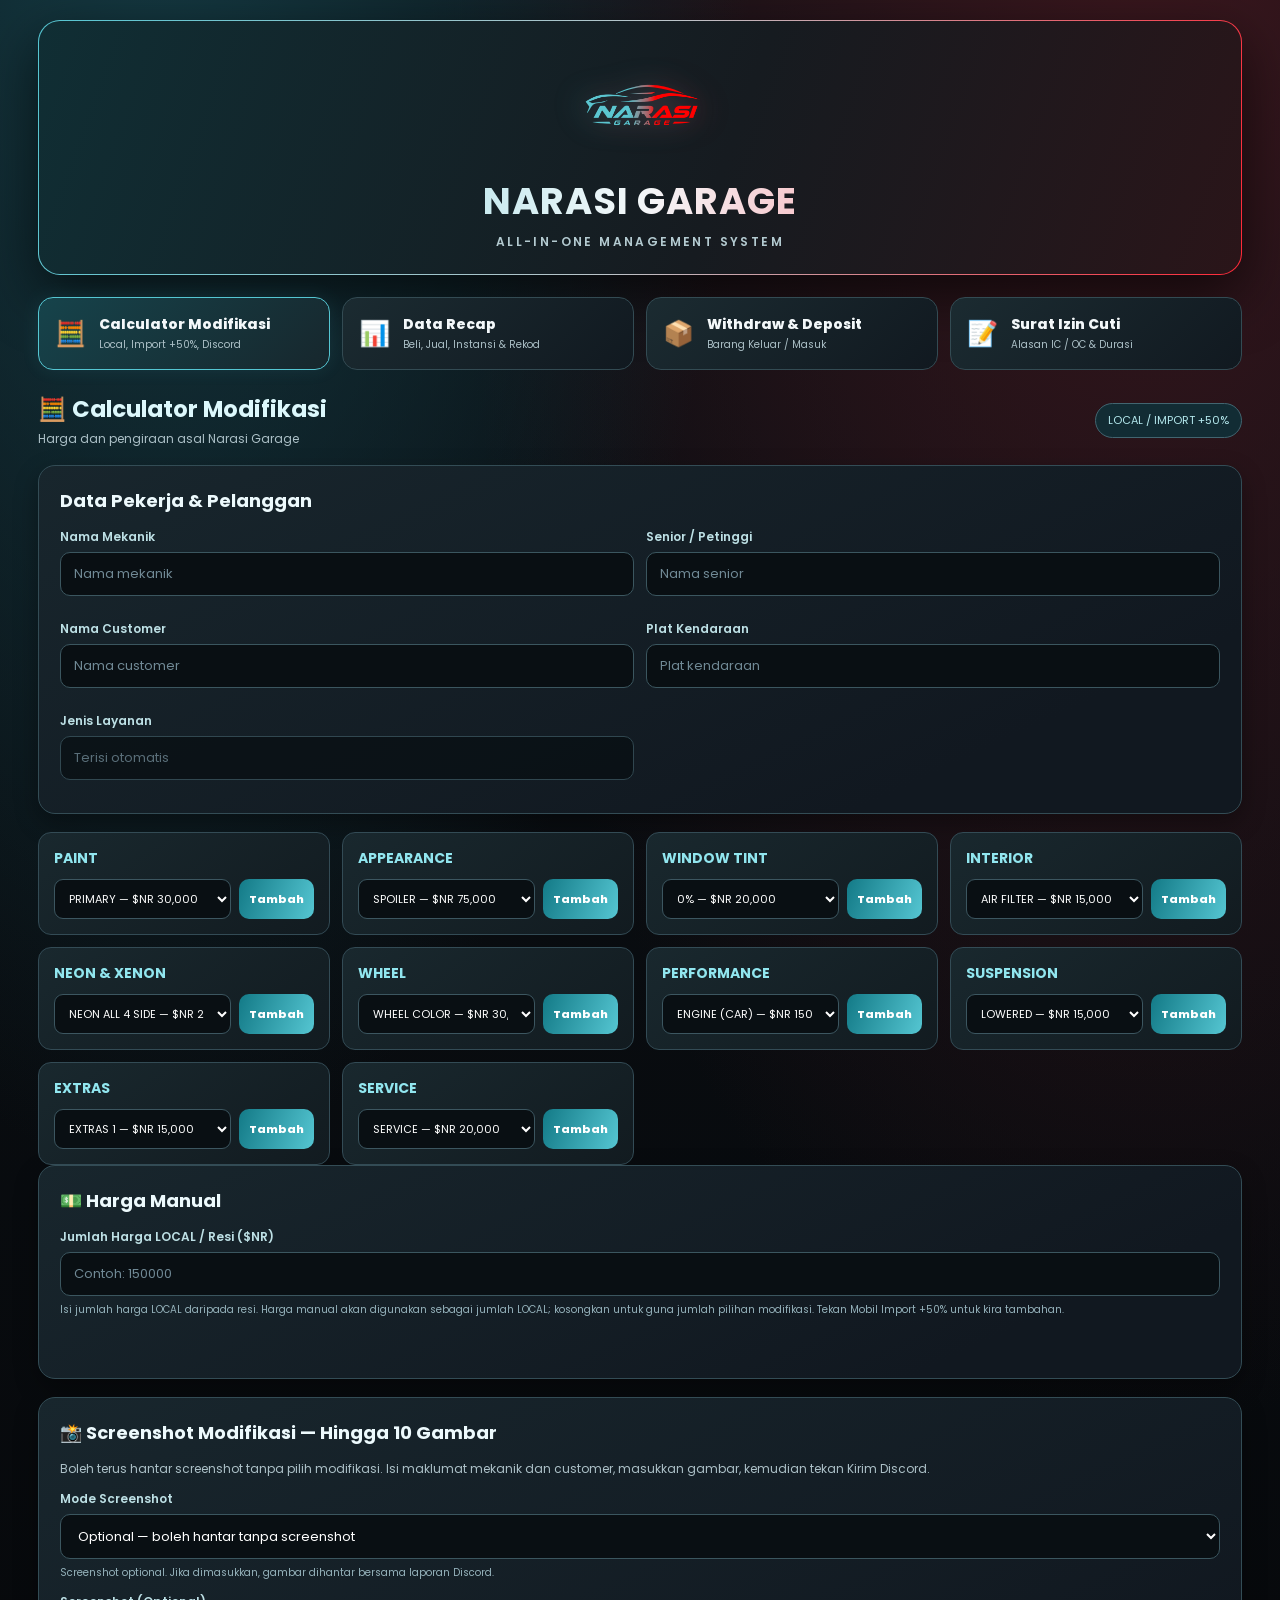
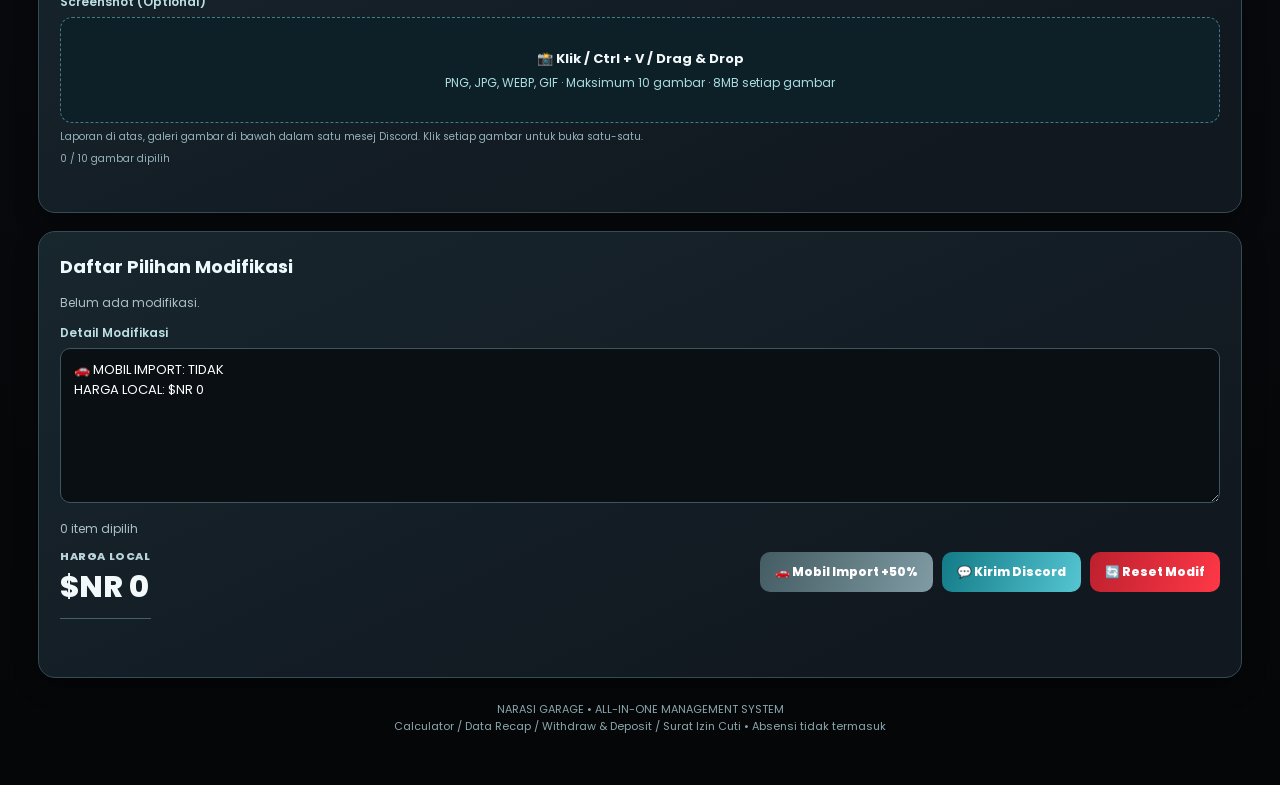
==== index.html @ 0f74e868 "Connect leave applications to Discord webhook with delivery confirmation" ====
<!DOCTYPE html>
<html lang="id"><head><meta charset="UTF-8"><meta name="viewport" content="width=device-width,initial-scale=1">
<meta name="theme-color" content="#050608"><title>Narasi Garage | All-in-One Management</title>
<link href="https://fonts.googleapis.com/css2?family=Poppins:wght@400;500;600;700;800&display=swap" rel="stylesheet">
<style>
:root{color-scheme:dark;--bg:#050608;--panel:#121b20;--panel2:#17232a;--input:#090f13;--border:#334b53;--text:#f3f8fa;--muted:#acc0c7;--cyan:#55c6d2;--red:#ff2837;--silver:#bbc4c9;--green:#70dcc2}
*{box-sizing:border-box}html{scroll-behavior:smooth}body{margin:0;min-height:100vh;font-family:Poppins,system-ui,sans-serif;color:var(--text);background:radial-gradient(ellipse at 12% -10%,#153d46,transparent 38%),radial-gradient(ellipse at 90% -10%,#3e171e,transparent 45%),linear-gradient(180deg,#0b1015,#050608)}
body:before{content:'';inset:0;position:fixed;pointer-events:none;opacity:.14;background-image:radial-gradient(#6e9ca8 .5px,transparent .5px);background-size:24px 24px}.shell{position:relative;max-width:1240px;margin:20px auto 50px;padding:0 18px}
.hero{text-align:center;background:linear-gradient(110deg,#102e34,#161b20 57%,#2a1519) padding-box,linear-gradient(105deg,#55c6d2,#bbc4c9,#ff2837) border-box;border:1px solid transparent;border-radius:22px;box-shadow:0 20px 55px #0009;padding:19px 22px 23px}
.hero img{display:block;height:132px;width:min(280px,90%);object-fit:contain;margin:0 auto 1px;filter:drop-shadow(-8px 0 14px #55c6d244) drop-shadow(8px 0 14px #ff283733)}.hero h1{margin:0;font-size:clamp(24px,4.5vw,37px);letter-spacing:.9px;background:linear-gradient(95deg,#55c6d2,#f4f8fa 50%,#ff4b57);color:transparent;background-clip:text;-webkit-background-clip:text}.hero p{font-size:12px;letter-spacing:2.4px;color:#b4cbd1;margin:4px 0 0;font-weight:600}
.nav{display:grid;grid-template-columns:repeat(3,minmax(0,1fr));gap:12px;margin:22px 0}.tab-btn{font:inherit;cursor:pointer;display:flex;gap:13px;align-items:center;padding:16px;background:linear-gradient(135deg,#1b2b31,#111920);border:1px solid var(--border);color:var(--text);border-radius:15px;text-align:left}.tab-btn:hover{border-color:var(--cyan)}.tab-btn.active{background:linear-gradient(135deg,#16434b,#17272d);border-color:var(--cyan);box-shadow:0 0 18px #55c6d219}.tab-btn.red.active{background:linear-gradient(135deg,#3a1c24,#172027);border-color:var(--red)}.nav-icon{font-size:25px}.nav-name{font-size:14px;font-weight:800;display:block}.nav-desc{font-size:10px;color:var(--muted);display:block;margin-top:2px}
.section{display:none}.section.active{display:block}.section-head{display:flex;justify-content:space-between;align-items:center;gap:12px;margin:0 0 17px}.section-head h2{margin:0;font-size:23px;color:#dcf8fc}.section-head p{font-size:12px;color:var(--muted);margin:4px 0 0}.mini-pill{font-size:11px;padding:8px 12px;color:#b4e8ed;border:1px solid #426570;border-radius:999px;background:#122c34}
.panel{background:linear-gradient(155deg,#18262d,#111820 80%);border:1px solid #334c55;border-radius:17px;padding:21px;margin-bottom:18px;box-shadow:0 9px 24px #0005;min-width:0}.panel h3{margin:0 0 14px;font-size:18px;color:#edfafd}.panel p{color:var(--muted);font-size:12px}.grid2{display:grid;grid-template-columns:repeat(2,minmax(0,1fr));gap:17px}.grid3{display:grid;grid-template-columns:repeat(3,minmax(0,1fr));gap:14px}.fields{display:grid;grid-template-columns:repeat(2,minmax(0,1fr));gap:12px}.field{min-width:0;margin:0 0 12px}.field label{display:block;color:#bde0e5;font-size:12px;font-weight:600;margin:0 0 6px}.field input,.field textarea,.field select,.filter{display:block;width:100%;background:#090f13;border:1px solid #3b565f;color:white;border-radius:10px;padding:11px 13px;font:inherit;font-size:13px;outline:none}.field textarea{resize:vertical;min-height:90px}.field input:focus,.field textarea:focus,.field select:focus,.filter:focus{border-color:var(--cyan);box-shadow:0 0 0 2px #55c6d233}.field input::placeholder,.field textarea::placeholder{color:#708995}.field input[readonly]{opacity:.75}
.btn{display:inline-flex;align-items:center;justify-content:center;gap:8px;padding:11px 15px;border:0;border-radius:10px;cursor:pointer;font:inherit;font-size:12px;font-weight:800;color:white;background:linear-gradient(110deg,#137a87,#55c6d2)}.btn:hover{filter:brightness(1.12)}.btn:disabled{opacity:.5;cursor:wait}.btn.red{background:linear-gradient(110deg,#bd202e,#ff3847)}.btn.silver{background:linear-gradient(110deg,#445c63,#809ba4)}.btn.ghost{background:#152c34;border:1px solid #3c6270}.btn.sm{padding:7px 10px;font-size:11px}.actions{display:flex;gap:9px;flex-wrap:wrap;align-items:center}.mod-grid{display:grid;grid-template-columns:repeat(auto-fill,minmax(275px,1fr));gap:12px}.mod-category{background:linear-gradient(145deg,#19282e,#121b20);border:1px solid #334b55;border-radius:13px;padding:15px}.mod-category h4{margin:0 0 10px;font-size:14px;color:#91e6ef}.mod-category .pick{display:flex;gap:8px}.mod-category select{flex:1;min-width:0;background:#090f13;border:1px solid #3c5660;color:white;border-radius:9px;padding:10px;font-family:inherit;font-size:11px}.mod-category .btn{flex:none}.selected-line,.price-line{display:flex;gap:10px;justify-content:space-between;align-items:center;border-bottom:1px solid #34474b;padding:9px 0;font-size:12px}.selected-line:last-child,.price-line:last-child{border-bottom:0}
.mod-price-details{flex:1;min-width:0}
.mod-item-name{color:#f3f8fa;font-size:13px;font-weight:700}
.mod-local-price{color:#bfced3;font-size:12px;margin-top:3px}
.mod-import-price{color:#70dcc2;font-size:12px;font-weight:750;margin-top:3px}
.mod-price-label{color:#b8d3d9;font-size:11px;font-weight:750;letter-spacing:.6px;margin-top:8px}
.mod-import-total{margin-top:8px;padding-top:10px;border-top:1px solid #42616a}
.mod-import-fee{color:#acc0c7;font-size:12px}
.mod-import-fee b{color:#d6e6eb}
.mod-import-label{color:#70dcc2;font-size:12px;font-weight:800;margin-top:8px;letter-spacing:.6px}
.mod-import-amount{font-size:29px;color:#70dcc2;font-weight:800;line-height:1.35}
.price-value{font-weight:700;color:#81d9e3;white-space:nowrap}.total{font-size:30px;font-weight:800;color:#f3f8fa}.sub{font-size:12px;color:var(--muted)}.input-list{display:grid;grid-template-columns:repeat(2,minmax(0,1fr));gap:9px}.qty-entry{border-radius:10px;background:#0c181d;padding:10px}.qty-entry label{font-size:11px;color:#b4e3e7;display:block;margin-bottom:6px}.qty-entry input{width:100%;background:#071014;color:white;border:1px solid #3d575d;border-radius:8px;padding:8px 10px;font:inherit}.stat-grid{display:grid;grid-template-columns:repeat(4,minmax(0,1fr));gap:10px}.stat{border:1px solid #354a50;background:#0d171d;border-radius:12px;padding:14px}.stat span{font-size:11px;color:#adbfc6}.stat b{display:block;font-size:18px;margin-top:6px;color:#b8f0f4;word-break:break-word}
.record{background:#0e191e;border:1px solid #34515c;border-left:3px solid var(--cyan);border-radius:12px;margin:10px 0;padding:13px;font-size:12px;line-height:1.7}.record.sell{border-left-color:var(--red)}.record.instansi{border-left-color:var(--silver)}.record small{font-size:11px;color:#9caeb4}.record-top{display:flex;justify-content:space-between;align-items:start;gap:10px}.record-info{white-space:pre-line;overflow-wrap:anywhere;color:#d1e0e5}.status{font-size:12px;min-height:18px;margin-top:9px;color:#b6ced3}.status.error{color:#ffa1aa}.status.ok{color:#83e4ca}.status.warn{color:#e8c589}.upload{border:1px dashed #477985;background:#0d2027;border-radius:12px;padding:13px;min-height:106px;display:flex;flex-direction:column;align-items:center;justify-content:center;text-align:center;gap:5px;outline:0;cursor:pointer}.upload:focus,.upload.drag{border-color:#63e3eb;background:#132e37}.upload span{font-size:12px;color:#abdce3}.upload strong{font-size:13px}.upload img{max-width:100%;max-height:160px;border-radius:9px;margin-top:8px;object-fit:contain}.upload[hidden] {display:none}.history-type{display:inline-block;border-radius:7px;background:#193842;color:#71ecf7;padding:3px 9px;font-size:10px;font-weight:800}.history-type.withdraw{background:#421b25;color:#ffa0a8}.history-list{display:grid;gap:10px}.history-line{background:#101c21;border:1px solid #385059;border-radius:11px;padding:12px;display:flex;justify-content:space-between;gap:8px;font-size:12px}.history-line small{color:var(--muted)}
.foot{text-align:center;color:#8ca7af;font-size:11px;margin:23px 0}.hint{font-size:10px;color:#95b2bb;margin-top:6px}
@media(max-width:750px){.shell{padding:0 11px;margin-top:10px}.nav{gap:7px}.tab-btn{padding:12px;gap:8px}.nav-name{font-size:11px}.nav-desc{display:none}.nav-icon{font-size:19px}.grid2{grid-template-columns:1fr}.stat-grid{grid-template-columns:repeat(2,1fr)}.mod-grid{grid-template-columns:1fr}.panel{padding:15px}.hero img{height:100px}.fields{grid-template-columns:1fr}}
@media(max-width:450px){.nav{grid-template-columns:1fr}.stat-grid{grid-template-columns:1fr 1fr}.section-head{flex-direction:column;align-items:flex-start}.hero{padding:16px}.hero h1{font-size:24px}}
.mod-photo-gallery{display:grid;grid-template-columns:repeat(auto-fill,minmax(150px,1fr));gap:10px;margin-top:12px}.mod-photo-card{background:#0d2027;border:1px solid #385059;border-radius:10px;padding:10px;min-width:0}.mod-photo-card img{display:block;width:100%;height:125px;object-fit:contain;border-radius:7px}.mod-photo-card small{display:block;overflow-wrap:anywhere;margin:7px 0;color:#bde0e5}.file-input[hidden],.remove-photo[hidden]{display:none}

.nav{grid-template-columns:repeat(4,minmax(0,1fr))}
#leavePreview{min-height:260px;font-family:ui-monospace,SFMono-Regular,Consolas,monospace;font-size:13px;line-height:1.8;white-space:pre;overflow:auto}
@media(max-width:1000px){.nav{grid-template-columns:repeat(2,minmax(0,1fr))}}
@media(max-width:450px){.nav{grid-template-columns:1fr}}
</style></head><body>
<main class="shell"><header class="hero"><img alt="Narasi Garage" id="brandLogo" src="[data-uri]"><h1>NARASI GARAGE</h1><p>ALL-IN-ONE MANAGEMENT SYSTEM</p></header>
<nav class="nav" role="tablist" aria-label="Menu Sistem">
<button class="tab-btn active" type="button" data-tab="calculator" role="tab" aria-selected="true"><span class="nav-icon">🧮</span><span><span class="nav-name">Calculator Modifikasi</span><span class="nav-desc">Local, Import +50%, Discord</span></span></button>
<button class="tab-btn" type="button" data-tab="recap" role="tab" aria-selected="false"><span class="nav-icon">📊</span><span><span class="nav-name">Data Recap</span><span class="nav-desc">Beli, Jual, Instansi & Rekod</span></span></button>
<button class="tab-btn red" type="button" data-tab="data" role="tab" aria-selected="false"><span class="nav-icon">📦</span><span><span class="nav-name">Withdraw & Deposit</span><span class="nav-desc">Barang Keluar / Masuk</span></span></button>
<button class="tab-btn" id="tab-leave" type="button" data-tab="leave" role="tab" aria-controls="section-leave" aria-selected="false"><span class="nav-icon">📝</span><span><span class="nav-name">Surat Izin Cuti</span><span class="nav-desc">Alasan IC / OC & Durasi</span></span></button>
</nav>
<section class="section active" id="section-calculator"><div class="section-head"><div><h2>🧮 Calculator Modifikasi</h2><p>Harga dan pengiraan asal Narasi Garage</p></div><span class="mini-pill">LOCAL / IMPORT +50%</span></div>
<div class="panel"><h3>Data Pekerja & Pelanggan</h3><div class="fields"><div class="field"><label>Nama Mekanik</label><input id="modMechanic" placeholder="Nama mekanik"></div><div class="field"><label>Senior / Petinggi</label><input id="modSenior" placeholder="Nama senior"></div><div class="field"><label>Nama Customer</label><input id="modCustomer" placeholder="Nama customer"></div><div class="field"><label>Plat Kendaraan</label><input id="modPlate" placeholder="Plat kendaraan"></div><div class="field"><label>Jenis Layanan</label><input id="modService" readonly placeholder="Terisi otomatis"></div></div></div>
<div class="mod-grid" id="modCategories"></div>
<div class="panel"><h3>💵 Harga Manual</h3><div class="field"><label for="modManualPrice">Jumlah Harga LOCAL / Resi ($NR)</label><input id="modManualPrice" type="number" min="0" step="1" inputmode="numeric" placeholder="Contoh: 150000" aria-describedby="modManualHint modManualError"><div id="modManualHint" class="hint">Isi jumlah harga LOCAL daripada resi. Harga manual akan digunakan sebagai jumlah LOCAL; kosongkan untuk guna jumlah pilihan modifikasi. Tekan Mobil Import +50% untuk kira tambahan.</div><div id="modManualError" class="status" role="status"></div></div></div>
<div class="panel calculator-photo" id="modPhotoPanel"><h3>📸 Screenshot Modifikasi — Hingga 10 Gambar</h3><p>Boleh terus hantar screenshot tanpa pilih modifikasi. Isi maklumat mekanik dan customer, masukkan gambar, kemudian tekan Kirim Discord.</p><div class="field"><label for="modPhotoMode">Mode Screenshot</label><select id="modPhotoMode"><option value="optional">Optional — boleh hantar tanpa screenshot</option><option value="required">Wajib — screenshot mesti dimasukkan sebelum hantar</option></select><div class="hint" id="modPhotoHint">Screenshot optional. Jika dimasukkan, gambar dihantar bersama laporan Discord.</div></div><div class="field"><label>Screenshot <span id="modPhotoRequired"></span></label><div tabindex="0" class="upload" data-upload="modifikasi" aria-label="Upload screenshot modifikasi"><strong>📸 Klik / Ctrl + V / Drag &amp; Drop</strong><span>PNG, JPG, WEBP, GIF · Maksimum 10 gambar · 8MB setiap gambar</span><button type="button" class="btn sm red remove-photo" hidden>Hapus Semua Gambar</button></div><input class="file-input" type="file" multiple hidden accept="image/png,image/jpeg,image/webp,image/gif"><div class="hint">Laporan di atas, galeri gambar di bawah dalam satu mesej Discord. Klik setiap gambar untuk buka satu-satu.</div><div id="modPhotoCount" class="hint" aria-live="polite">0 / 10 gambar dipilih</div><div id="modPhotoGallery" class="mod-photo-gallery"></div></div></div>
<div class="panel" style="margin-top:18px"><h3>Daftar Pilihan Modifikasi</h3><div id="modSelected" class="sub">Belum ada modifikasi.</div><div style="margin-top:12px" class="field"><label>Detail Modifikasi</label><textarea id="modResult" readonly style="min-height:155px"></textarea></div><div class="actions"><div style="margin-right:auto"><span id="modCount" class="sub">0 item dipilih</span><div class="mod-price-label">HARGA LOCAL</div><div id="modTotal" class="total">$NR 0</div><div id="modGrand" class="mod-import-total" aria-live="polite"></div></div><button class="btn silver" id="importBtn" type="button">🚗 Mobil Import +50%</button><button class="btn" id="sendMod" type="button">💬 Kirim Discord</button><button class="btn red" id="resetMod" type="button">🔄 Reset Modif</button></div><div id="modStatus" class="status" role="status"></div></div></section>
<section class="section" id="section-recap"><div class="section-head"><div><h2>📊 Data Recap — Beli / Jual / Instansi</h2><p>Rekod alat dan dashboard bengkel</p></div><span class="mini-pill">DATA ALAT</span></div>
<div class="grid2" id="recapCards"></div><div class="panel"><h3>📈 Dashboard</h3><div class="stat-grid" id="statistics"></div></div><div class="panel"><div class="section-head"><div><h3 style="margin:0">📋 Rekod Transaksi</h3><p>Penyimpanan data lokal di browser</p></div><button class="btn red sm" id="resetTx">Reset Semua</button></div><div class="field"><label>Cari Transaksi</label><input type="search" id="searchTx" class="filter" placeholder="Cari pekerja, warga, instansi atau barang..."></div><div id="txRecords"></div></div></section>
<section class="section" id="section-data"><div class="section-head"><div><h2>📦 Withdraw & Deposit</h2><p>Sistem pencatatan barang keluar dan masuk bengkel</p></div><span class="mini-pill">NARASI DATA</span></div><div class="grid2">
<form class="panel data-form" data-action="deposit"><h3>📥 DEPOSIT — BARANG MASUK</h3><div class="field"><label>Staff / IC Name *</label><input name="staff" required maxlength="150" placeholder="Nama IC pekerja"></div><div class="fields"><div class="field"><label>Item / Description *</label><input name="item" required maxlength="200" placeholder="Nama barang"></div><div class="field"><label>Quantity</label><input type="number" name="quantity" min="1" max="999999" step="1" placeholder="Optional"></div></div><div class="field"><label>Notes / Details</label><textarea name="note" placeholder="Catatan / tujuan..."></textarea></div><div class="field"><label>Screenshot (Optional)</label><div tabindex="0" class="upload" data-upload="deposit"><strong>📸 Klik / Ctrl + V / Drag & Drop</strong><span>PNG, JPG, WEBP, GIF · Maksimum 8MB</span><img alt="Preview" hidden><button type="button" class="btn sm red remove-photo" hidden>Hapus Screenshot</button></div><input class="file-input" type="file" hidden accept="image/png,image/jpeg,image/webp,image/gif"></div><button class="btn" type="submit" style="width:100%">📥 Send Deposit to Discord</button><div class="status" role="status"></div></form>
<form class="panel data-form" data-action="withdraw"><h3>📤 WITHDRAW — BARANG KELUAR</h3><div class="field"><label>Staff / IC Name *</label><input name="staff" required maxlength="150" placeholder="Nama IC pekerja"></div><div class="fields"><div class="field"><label>Item / Description *</label><input name="item" required maxlength="200" placeholder="Nama barang"></div><div class="field"><label>Quantity</label><input type="number" name="quantity" min="1" max="999999" step="1" placeholder="Optional"></div></div><div class="field"><label>Notes / Details</label><textarea name="note" placeholder="Alasan mengambil barang..."></textarea></div><div class="field"><label>Screenshot (Optional)</label><div tabindex="0" class="upload" data-upload="withdraw"><strong>📸 Klik / Ctrl + V / Drag & Drop</strong><span>PNG, JPG, WEBP, GIF · Maksimum 8MB</span><img alt="Preview" hidden><button type="button" class="btn sm red remove-photo" hidden>Hapus Screenshot</button></div><input class="file-input" type="file" hidden accept="image/png,image/jpeg,image/webp,image/gif"></div><button class="btn red" type="submit" style="width:100%">📤 Send Withdraw to Discord</button><div class="status" role="status"></div></form></div>
<div class="panel"><div class="section-head"><div><h3 style="margin:0">🕘 Recent Submissions</h3><p>Percubaan penghantaran lokal; perlu semak Discord untuk pengesahan.</p></div><button class="btn sm silver" id="clearHistory">Clear History</button></div><div id="dataHistory" class="history-list"></div></div></section>
<section class="section" id="section-leave" role="tabpanel" aria-labelledby="tab-leave">
<div class="section-head"><div><h2>📝 Surat Izin Cuti</h2><p>Isi data izin cuti, lalu tekan Kirim Discord untuk mengirim ke channel izin cuti.</p></div><span class="mini-pill">IZIN CUTI</span></div>
<div class="grid2">
<form class="panel" id="leaveForm"><h3>Data Izin Cuti</h3>
<div class="field"><label for="leaveName">NAMA *</label><input id="leaveName" name="nama" required maxlength="150" placeholder="Nama IC pekerja"></div>
<div class="field"><label for="leaveReasonIC">ALASAN IC *</label><textarea id="leaveReasonIC" name="alasanIC" required maxlength="1000" placeholder="Alasan izin cuti secara IC"></textarea></div>
<div class="field"><label for="leaveReasonOC">ALASAN OC *</label><textarea id="leaveReasonOC" name="alasanOC" required maxlength="1000" placeholder="Alasan izin cuti secara OC"></textarea></div>
<div class="field"><label for="leaveDuration">DURASI *</label><input id="leaveDuration" name="durasi" required maxlength="150" placeholder="Contoh: 3 hari (26–28 Oktober 2026)"></div>
<div class="actions"><button class="btn" id="sendLeave" type="submit">💬 Kirim Discord</button><button class="btn silver" id="copyLeave" type="button">📋 Salin Surat</button><button class="btn silver" type="reset">🔄 Reset</button></div>
<div id="leaveStatus" class="status" role="status" aria-live="polite"></div></form>
<div class="panel"><h3>Pratinjau Surat</h3><div class="field"><label for="leavePreview">FORMAT SURAT IZIN CUTI</label><textarea id="leavePreview" readonly spellcheck="false"></textarea></div><p>Kirim Discord mengirim surat ke channel izin cuti. Salin Surat hanya menyalin teks.</p></div>
</div></section>
<footer class="foot">NARASI GARAGE • ALL-IN-ONE MANAGEMENT SYSTEM<br>Calculator / Data Recap / Withdraw & Deposit / Surat Izin Cuti • Absensi tidak termasuk</footer></main>
<script>
'use strict';
const MOD_DATA={"PAINT":{"PRIMARY":30000,"SECONDARY":30000,"PEARLESCENT":30000,"INTERIOR":15000,"CHAMELEON":30000,"DASHBOARD":15000},"APPEARANCE":{"SPOILER":75000,"FRONT BUMPER":50000,"REAR BUMPER":35000,"ROOF":25000,"SIDE SKIRT":30000,"EXHAUST":25000,"FRAME (ROLLCAGE)":20000,"GRILL":20000,"HOOD":30000,"LEFT FENDER":15000,"RIGHT FENDER":15000,"ENGINE BLOCK":20000,"LIVERY":15000,"TRIM":15000,"STRUTS":15000,"FRONT VANITY PLATES":15000,"LICENSE PLATE HOLDER":15000,"LICENSE PLATE":15000,"PLAQUE":15000,"SPEAKERS":15000,"TRUNK":15000,"WINGS":30000,"FUEL TANK":15000,"AERIALS":15000,"ARCH COVERS":15000,"HORNS":15000,"HYDRAULICS":15000},"WINDOW TINT":{"0%":20000,"10%":20000,"50%":20000,"60%":20000,"80%":20000,"100%":20000,"WINDOW (UMUM)":20000},"INTERIOR":{"AIR FILTER":15000,"INTERIOR":15000,"ORNAMENTS":15000,"DASHBOARD":15000,"DIAL":15000,"SHIFTING LEAVERS":15000,"DOOR SPEAKER":13000,"SEATS":15000,"STEERING WHEELS":15000,"VEHICLE EXTRAS":20000},"NEON & XENON":{"NEON ALL 4 SIDE":25000,"NEON COLOR":15000,"XENON INSTALLATION":25000,"XENON COLOR":15000},"WHEEL":{"WHEEL COLOR":30000,"TIRE SMOKE COLOR":30000,"WHEEL TYPES":50000,"TIRE ENHANCEMENTS":25000,"TIRE DESIGN":15000,"CAMBER (STANCER)":50000,"SPACERS (STANCER)":30000},"PERFORMANCE":{"ENGINE (CAR)":150000,"ENGINE (BIKE)":120000,"BRAKES":100000,"TRANSMISSION":140000,"ARMOUR":150000,"TURBO":110000,"NITROUS":200000,"AIR FILTER (NOS UNLIMITED)":250000,"REFILL NOS":25000},"SUSPENSION":{"LOWERED":15000,"STREET":20000,"SPORTS":35000,"COMPETITION":60000},"EXTRAS":{"EXTRAS 1":15000,"EXTRAS 2":15000,"EXTRAS 3":15000,"EXTRAS 4":15000,"EXTRAS 5":15000,"EXTRAS 6":15000,"EXTRAS 7":15000,"EXTRAS 8":15000,"EXTRAS 9":15000,"EXTRAS 10":15000},"SERVICE":{"SERVICE":20000,"CUCI":5000}};
const BUY={"ADVANCE REPAIR KIT":15000,"REPAIR KIT":6000,"TIRE KIT":8000,"CLEANING KIT":4000},SELL={"REPAIR KIT":7000,"TIRE KIT":10000,"CLEANING KIT":5000},INST={"REPAIR KIT":7000,"TIRE KIT":10000,"CLEANING KIT":5000};
const WEBHOOKS={"mod":"https://canary.discord.com/api/webhooks/1551174190932041759/I7uo_McmUfTpIei-8bFpIrHk82hKk02oOzUJ_0yYavZGEJW9Iz38kno1UZjPyKUa_4Av","buy":"https://canary.discord.com/api/webhooks/1551175166283751504/0lK7QKa6msBr_MJSffT-lvUVN29t8ibEAhMVu7pH94AIaYWfmxhhWMqI1fG9PiY0W9u6","sell":"https://canary.discord.com/api/webhooks/1551174528850202634/clHFV7FLYAr8mNZNLNSErmJzADMeS8Fc_qMmUvF5hoQ3FY0IwXGhRf-IPdHGnzD8j4oQ","instansi":"https://canary.discord.com/api/webhooks/1551175166283751504/0lK7QKa6msBr_MJSffT-lvUVN29t8ibEAhMVu7pH94AIaYWfmxhhWMqI1fG9PiY0W9u6","data":"https://canary.discord.com/api/webhooks/1558163743521771591/CdYy4vef4a67b4j3MPd1CdH1YJKgyBKqprVAWAn9hPZVlCoVLwDHlIk3dCXYQFkkl69G"};
const $=id=>document.getElementById(id);
const money=n=>Number(n||0).toLocaleString('en-US');
const esc=s=>String(s??'').replace(/[&<>"']/g,c=>({'&':'&amp;','<':'&lt;','>':'&gt;','"':'&quot;',"'":'&#39;'}[c]));
function setStatus(id,msg,kind=''){const e=$(id);e.textContent=msg;e.className='status '+kind}
const safeText=s=>String(s==null?'':s).slice(0,1024);
let modItems=[],importActive=false;
let transactions=[];
try{const x=JSON.parse(localStorage.getItem('rkGarageTransactions')||'[]');transactions=Array.isArray(x)?x:[]}catch(e){}
let dataHistory=[];
try{const x=JSON.parse(localStorage.getItem('narasi-withdraw-deposit-history-v1')||'[]');dataHistory=Array.isArray(x)?x.slice(0,30):[]}catch(e){}
// One page; fully embedded calculators/forms. No iframe and no remote application dependencies.
function tab(name){
  for(const n of document.querySelectorAll('.tab-btn')){const yes=n.dataset.tab===name;n.classList.toggle('active',yes);n.setAttribute('aria-selected',String(yes))}
  for(const s of document.querySelectorAll('.section'))s.classList.toggle('active',s.id==='section-'+name);
}
document.querySelectorAll('.tab-btn').forEach(n=>n.addEventListener('click',()=>tab(n.dataset.tab)));
function renderModCategories(){
 $('modCategories').innerHTML=Object.entries(MOD_DATA).map(([category,options],idx)=>`<div class="mod-category"><h4>${esc(category)}</h4><div class="pick"><select id="modSel${idx}" aria-label="${esc(category)}">${Object.entries(options).map(([name,price])=>`<option value="${price}" data-name="${esc(name)}">${esc(name)} — $NR ${money(price)}</option>`).join('')}</select><button type="button" class="btn sm" data-add="${idx}">Tambah</button></div></div>`).join('');
 $('modCategories').querySelectorAll('button[data-add]').forEach(btn=>btn.addEventListener('click',()=>{
  const idx=Number(btn.dataset.add),category=Object.keys(MOD_DATA)[idx],op=$('modSel'+idx).selectedOptions[0];if(modItems.some(x=>x.category===category&&x.name===op.dataset.name)){alert('Item ini sudah ditambahkan.');return}
  modItems.push({category,name:op.dataset.name,price:Number(op.value)});renderMod();
 }));
}
function readManualPrice(){const input=$('modManualPrice'),raw=input.value.trim(),badInput=!!input.validity?.badInput,active=raw!==''||badInput,value=Number(raw);return{active,value,valid:!active||(!badInput&&Number.isSafeInteger(value)&&value>=0&&value<=Math.floor(Number.MAX_SAFE_INTEGER/1.5))}}
function modTotals(){const manual=readManualPrice(),base=manual.active?(manual.valid?manual.value:0):modItems.reduce((s,i)=>s+i.price,0),fee=importActive?Math.round(base*.5):0;return{base,fee,grand:base+fee}}
function renderMod(){
 const groups={};modItems.forEach((item,index)=>(groups[item.category]??=[]).push({...item,index}));const out=[];let listing='';
 for(const [category,items] of Object.entries(groups)){
  out.push(category+':');listing+=`<div style="margin-bottom:10px"><b style="color:#91e6ef;font-size:13px">${esc(category)}</b>`;
  for(const x of items){out.push('- '+x.name+' - $NR '+money(x.price));if(importActive)out.push('  ↳ IMPORT (+50%): $NR '+money(Math.round(x.price*1.5)));listing+=`<div class="selected-line"><div class="mod-price-details"><div class="mod-item-name">• ${esc(x.name)}</div><div class="mod-local-price">LOCAL: $NR ${money(x.price)}</div>${importActive?`<div class="mod-import-price">IMPORT (+50%): $NR ${money(Math.round(x.price*1.5))}</div>`:''}</div><button type="button" class="btn red sm" data-remove="${x.index}">Hapus</button></div>`}
  out.push('');listing+='</div>';
 }
 const manual=readManualPrice();$('modManualError').textContent=manual.valid?'':'❌ Masukkan harga nombor bulat yang sah, 0 atau lebih.';$('modManualError').className='status '+(manual.valid?'':'error');
 const t=modTotals();if(manual.active&&manual.valid)out.push('SUMBER HARGA: MANUAL');out.push(`🚗 MOBIL IMPORT: ${importActive?'YA (+50%)':'TIDAK'}`,`HARGA LOCAL: $NR ${money(t.base)}`);if(importActive)out.push(`TAMBAHAN IMPORT (+50%): $NR ${money(t.fee)}`,`HARGA IMPORT: $NR ${money(t.grand)}`);
 $('modSelected').innerHTML=listing||'<span class="sub">Belum ada modifikasi.</span>';
 $('modSelected').querySelectorAll('[data-remove]').forEach(b=>b.addEventListener('click',()=>{modItems.splice(Number(b.dataset.remove),1);renderMod()}));
 $('modResult').value=out.join('\n');$('modCount').textContent=modItems.length+' item dipilih';$('modTotal').textContent=manual.valid?'$NR '+money(t.base):'—';$('modGrand').innerHTML=importActive&&manual.valid?`<div class="mod-import-fee">Tambahan IMPORT (+50%): <b>$NR ${money(t.fee)}</b></div><div class="mod-import-label">HARGA IMPORT (+50%)</div><div class="mod-import-amount">$NR ${money(t.grand)}</div>`:'';
 $('modService').value=[...new Set(modItems.map(x=>x.category))].join(', ')||(manual.active?'HARGA MANUAL':'');
 $('importBtn').textContent=importActive?'🚗 Mobil Import Aktif ✓':'🚗 Mobil Import +50%';
}
$('modManualPrice').addEventListener('input',()=>{renderMod();setStatus('modStatus','')});
$('importBtn').addEventListener('click',()=>{importActive=!importActive;renderMod()});
$('resetMod').addEventListener('click',()=>{if(!confirm('Yakin mahu reset kalkulator modif?'))return;modItems=[];importActive=false;['modMechanic','modSenior','modCustomer','modPlate','modService','modManualPrice'].forEach(id=>$(id).value='');renderMod();photoReady($('modPhotoPanel'),null);setStatus('modStatus','')});
async function postWebhook(type,payload,statusId,attachments=[]){const url=WEBHOOKS[type];if(!url){setStatus(statusId,'❌ Webhook belum dikonfigurasi.','error');return false}setStatus(statusId,'⏳ Menghantar...','warn');try{let options;if(attachments.length){const data=new FormData();data.append('payload_json',JSON.stringify(payload));attachments.forEach(({file,filename},index)=>data.append('files['+index+']',file,filename));options={method:'POST',body:data}}else options={method:'POST',headers:{'Content-Type':'application/json'},body:JSON.stringify(payload)};const ordered=!!(payload.flags&32768),endpoint=ordered?url.replace('/api/webhooks/','/api/v10/webhooks/'):url;const response=await fetch(endpoint+'?wait=true'+(ordered?'&with_components=true':''),options);setStatus(statusId,response.ok?'✅ Berjaya dihantar.':'❌ Gagal. Status '+response.status,response.ok?'ok':'error');return response.ok}catch(e){setStatus(statusId,'❌ '+e.message,'error');return false}}
function orderedModReport(payload,attachments){
 if(!attachments.length)return payload;
 const report=payload.embeds[0],lines=['## '+report.title,report.description];
 for(const field of report.fields){const value=String(field.value).slice(0,field.name.includes('DETAIL MODIFIKASI')?1000:300);lines.push('**'+field.name+'**\n'+value)}
 lines.push('-# '+report.footer.text+' • <t:'+Math.floor(new Date(report.timestamp).getTime()/1000)+':f>');
 const content=lines.join('\n\n');if(content.length>4000)throw new Error('Laporan terlalu panjang. Pendekkan maklumat mekanik atau customer.');
 return{username:payload.username,allowed_mentions:payload.allowed_mentions,flags:32768,attachments:payload.attachments,components:[{type:17,accent_color:report.color,components:[{type:10,content},{type:14,divider:true,spacing:1},{type:12,items:attachments.map(({filename},index)=>({media:{url:'attachment://'+filename},description:'Screenshot modifikasi '+(index+1)}))}]}]};
}
$('sendMod').addEventListener('click',async()=>{
 const photos=modPhotos.map(x=>x.file),hasMods=modItems.length>0,manual=readManualPrice(),hasPrice=hasMods||manual.active;
 if(!manual.valid){setStatus('modStatus','❌ Harga manual mesti nombor bulat yang sah, 0 atau lebih.','error');$('modManualPrice').focus();return}
 if(!hasPrice&&!photos.length){setStatus('modStatus','❌ Masukkan screenshot, harga manual atau tambah modifikasi sebelum hantar.','error');$('modPhotoPanel').querySelector('.upload').focus();return}
 if($('modPhotoMode').value==='required'&&!photos.length){setStatus('modStatus','❌ Screenshot wajib dimasukkan sebelum hantar.','error');$('modPhotoPanel').querySelector('.upload').focus();return}
 const t=modTotals(),services=[...new Set(modItems.map(x=>x.category))].join(', ')||'-';
 const details=modItems.map(x=>'• '+x.name+' — $NR '+money(x.price)).join('\n').slice(0,1000)||'-';
 const payload={username:'Narasi Garage Calculator',allowed_mentions:{parse:[]},embeds:[{
 title:hasPrice?'🚗 NARASI GARAGE | MODIFIKASI':'📸 NARASI GARAGE | BUKTI MODIFIKASI',
 description:hasPrice?'**LAPORAN MODIFIKASI KENDARAAN**\nInformasi mekanik, pelanggan, dan rincian biaya.':'**LAPORAN SCREENSHOT MODIFIKASI**\nRincian modifikasi dan harga mengikut screenshot yang dilampirkan.',
 color:0x4389F8,
 fields:[
 {name:'👨‍🔧 MEKANIK',value:safeText($('modMechanic').value||'-'),inline:true},
 {name:'⭐ SENIOR / PETINGGI',value:safeText($('modSenior').value||'-'),inline:true},
 {name:'👤 CUSTOMER',value:safeText($('modCustomer').value||'-'),inline:true},
 {name:'🚘 PLAT KENDARAAN',value:safeText($('modPlate').value||'-'),inline:true},
 {name:'🌍 KATEGORI',value:importActive?'IMPORT (+50%)':'LOCAL',inline:true},
 {name:'🛠️ JENIS LAYANAN',value:hasMods?safeText(services):manual.active?'HARGA MANUAL':'BUKTI SCREENSHOT',inline:true},
 ...(manual.active?[{name:'🧾 SUMBER HARGA',value:'HARGA LOCAL MANUAL / RESI',inline:true}]:[]),
 ...(hasMods?[{name:'📋 DETAIL MODIFIKASI',value:safeText(details),inline:false}]:[]),
 ...(hasPrice?[{name:'💵 HARGA LOCAL',value:'$NR '+money(t.base),inline:true},
 {name:'💸 BIAYA IMPORT (+50%)',value:'$NR '+money(t.fee),inline:true},
 {name:'💰 GRAND TOTAL',value:'**$NR '+money(t.grand)+'**',inline:false}]:[])
 ],footer:{text:'NARASI GARAGE • MODIFICATION LOG'},timestamp:new Date().toISOString()}]};
 const btn=$('sendMod');if(btn.disabled)return;btn.disabled=true;
 try{const stamp=Date.now(),attachments=photos.map((file,index)=>({file,filename:'narasi-modifikasi-'+stamp+'-'+(index+1)+'.'+(file.type==='image/jpeg'?'jpg':file.type.split('/')[1])}));if(attachments.length){payload.attachments=attachments.map(({filename},id)=>({id,filename}));payload.embeds[0].fields.push({name:'📸 SCREENSHOT',value:photos.length+' gambar dilampirkan — klik gambar untuk buka satu-satu.',inline:false})}await postWebhook('mod',orderedModReport(payload,attachments),'modStatus',attachments)}catch(e){setStatus('modStatus','❌ '+e.message,'error')}finally{btn.disabled=false}
});
const kinds=[{type:'buy',title:'🛒 Beli Alat',worker:'Nama Pekerja',button:'➕ Tambah Pembelian',send:'💬 Kirim Data Beli',prices:BUY},{type:'sell',title:'💰 Jual Alat',worker:'Nama Pekerja',button:'➕ Tambah Penjualan',send:'💬 Kirim Data Jual',prices:SELL},{type:'instansi',title:'🏢 Pembelian Instansi — NO LIMIT',worker:'Nama Pekerja',button:'➕ Tambah Transaksi',send:'💬 Kirim Data Instansi',prices:INST}];
function renderRecapForms(){
 $('recapCards').innerHTML=kinds.map(k=>`<div class="panel" id="form-${k.type}"><h3>${k.title}</h3><div class="field"><label>${k.worker}</label><input id="${k.type}Worker" placeholder="Nama pekerja"></div>${k.type==='sell'?'<div class="field"><label>Nama Warga</label><input id="sellCustomer" placeholder="Nama warga"></div>':''}${k.type==='instansi'?'<div class="fields"><div class="field"><label>Nama Instansi</label><input id="instName" placeholder="Nama instansi"></div><div class="field"><label>Diskon (%)</label><input id="instDiscount" type="number" min="0" max="100" value="0"></div></div>':''}<div style="margin-bottom:12px">${Object.entries(k.prices).map(([name,price])=>`<div class="price-line"><span>${esc(name)}</span><span class="price-value">$NR ${money(price)}</span></div>`).join('')}</div><div class="input-list">${Object.keys(k.prices).map((name,idx)=>`<div class="qty-entry"><label>${esc(name)}</label><input id="${k.type}Q${idx}" type="number" step="1" min="0" value="0"></div>`).join('')}</div><div class="actions" style="margin-top:15px"><button class="btn" type="button" data-add-tx="${k.type}">${k.button}</button><button class="btn silver" type="button" data-send-tx="${k.type}">${k.send}</button></div><div class="status" id="${k.type}Status" role="status"></div></div>`).join('');
 $('recapCards').querySelectorAll('[data-add-tx]').forEach(b=>b.addEventListener('click',()=>addTransaction(b.dataset.addTx)));
 $('recapCards').querySelectorAll('[data-send-tx]').forEach(b=>b.addEventListener('click',()=>sendLatest(b.dataset.sendTx)));
}
function today(){return new Date().toISOString().slice(0,10)}
function saveTx(){localStorage.setItem('rkGarageTransactions',JSON.stringify(transactions))}
function readItems(prices,type){return Object.entries(prices).map(([name,price],idx)=>({name,price,quantity:Number($(`${type}Q${idx}`).value)||0})).filter(x=>x.quantity>0).map(x=>({...x,subtotal:x.price*x.quantity}))}
function addTransaction(type){const prices=type==='buy'?BUY:type==='sell'?SELL:INST,worker=$(`${type}Worker`).value.trim(),customer=type==='sell'?$('sellCustomer').value.trim():'-',instansi=type==='instansi'?$('instName').value.trim():'-',items=readItems(prices,type);
 if(!worker||!items.length||(type==='sell'&&!customer)||(type==='instansi'&&!instansi)){alert(type==='sell'?'Lengkapkan pekerja, warga dan quantity.':type==='instansi'?'Lengkapkan instansi, pekerja dan quantity.':'Masukkan nama pekerja dan quantity.');return}
 if(items.some(x=>!Number.isSafeInteger(x.quantity)||x.quantity>999999)){alert('Quantity mesti nombor bulat yang sah.');return}
 const total=items.reduce((s,x)=>s+x.subtotal,0),rec={id:Date.now(),date:today(),time:new Date().toLocaleTimeString(),type,worker,customer,instansi,items,total};
 if(type==='sell'){rec.cost=items.reduce((s,x)=>s+x.quantity*(BUY[x.name]||0),0);rec.profit=rec.total-rec.cost}
 if(type==='instansi'){const pct=Number($('instDiscount').value)||0;if(pct<0||pct>100){alert('Diskon mesti 0 hingga 100%.');return}rec.gross=total;rec.discountPercent=pct;rec.discount=total*pct/100;rec.total=total-rec.discount;rec.totalQty=items.reduce((s,x)=>s+x.quantity,0)}
 transactions.unshift(rec);saveTx();renderDashboard();Object.keys(prices).forEach((_,i)=>$(`${type}Q${i}`).value=0);if(type==='sell')$('sellCustomer').value='';if(type==='instansi'){$('instName').value='';$('instDiscount').value='0'}setStatus(type+'Status','✅ Transaksi ditambah.','ok');
}
function renderDashboard(){const totals={buy:0,sell:0,instansi:0,profit:0};transactions.forEach(x=>{totals[x.type]=(totals[x.type]||0)+Number(x.total||0);if(x.type==='sell')totals.profit+=Number(x.profit||0)});
 $('statistics').innerHTML=[['Total Beli',totals.buy],['Total Jual',totals.sell],['Total Instansi',totals.instansi],['Profit',totals.profit]].map(([label,value])=>`<div class="stat"><span>${label}</span><b>$NR ${money(value)}</b></div>`).join('');renderTxRecords()}
function renderTxRecords(){const search=$('searchTx').value.toLowerCase();const rows=transactions.filter(x=>JSON.stringify(x).toLowerCase().includes(search));$('txRecords').innerHTML=rows.length?rows.map(t=>`<article class="record ${esc(t.type)}"><div class="record-top"><div><b>${t.type==='buy'?'PEMBELIAN':t.type==='sell'?'PENJUALAN':'PEMBELIAN INSTANSI'}</b><br><small>${esc(t.date)} ${esc(t.time)}</small></div><button class="btn sm red" type="button" data-remove-tx="${t.id}">Hapus</button></div><div class="record-info">👨‍🔧 ${esc(t.worker)}\n${t.type==='instansi'?'🏢 '+esc(t.instansi):'👤 '+esc(t.customer)}\n\n${t.items.map(x=>`${esc(x.name)} × ${x.quantity} = $NR ${money(x.subtotal)}`).join('\n')}\n\n💵 Total: $NR ${money(t.total)}${t.type==='sell'?`\n📈 Profit: $NR ${money(t.profit)}`:''}${t.type==='instansi'?`\n🏷️ Diskon: ${t.discountPercent}% (-$NR ${money(t.discount)})`:''}</div></article>`).join(''):'<p class="sub" style="padding:20px;text-align:center">Tiada transaksi.</p>';
 $('txRecords').querySelectorAll('[data-remove-tx]').forEach(b=>b.addEventListener('click',()=>{if(confirm('Hapus transaksi ini?')){transactions=transactions.filter(t=>t.id!==Number(b.dataset.removeTx));saveTx();renderDashboard()}}))}
$('searchTx').addEventListener('input',renderTxRecords);$('resetTx').addEventListener('click',()=>{if(confirm('Reset SEMUA transaksi?')){transactions=[];saveTx();renderDashboard()}});
async function sendLatest(type){
 const t=transactions.find(x=>x.type===type);
 if(!t){setStatus(type+'Status','❌ Tiada transaksi terbaru jenis ini.','error');return}
 const isBuy=type==='buy',isSell=type==='sell',isInst=type==='instansi';
 const title=isBuy?'🛒 NARASI GARAGE | PEMBELIAN ALAT':isSell?'💰 NARASI GARAGE | PENJUALAN ALAT':'🏢 NARASI GARAGE | PEMBELIAN INSTANSI';
 const description=isBuy?'**LAPORAN PEMBELIAN PERLENGKAPAN BENGKEL**':isSell?'**LAPORAN TRANSAKSI PENJUALAN**':'**LAPORAN TRANSAKSI INSTANSI**';
 const itemDetails=t.items.map(x=>'• **'+x.name+'** × '+x.quantity+' Unit\n  Harga Satuan: $NR '+money(x.price)+'\n  Subtotal: $NR '+money(x.subtotal)).join('\n\n')||'-';
 const fields=[{name:'👨‍🔧 NAMA PEKERJA',value:safeText(t.worker),inline:true}];
 if(isSell)fields.push({name:'👤 NAMA WARGA',value:safeText(t.customer),inline:true});
 if(isInst)fields.push({name:'🏢 NAMA INSTANSI',value:safeText(t.instansi),inline:true});
 fields.push({name:'📦 DETAIL BARANG',value:safeText(itemDetails),inline:false});
 if(isSell){fields.push({name:'💸 TOTAL MODAL',value:'$NR '+money(t.cost||0),inline:true});
 fields.push({name:'💵 TOTAL PENJUALAN',value:'$NR '+money(t.total),inline:true});
 fields.push({name:'📈 PROFIT',value:'**$NR '+money(t.profit||0)+'**',inline:false});}
 else if(isInst){fields.push({name:'💵 SUBTOTAL',value:'$NR '+money(t.gross??t.total),inline:true});
 fields.push({name:'🏷️ DISKON',value:(t.discountPercent||0)+'% (-$NR '+money(t.discount||0)+')',inline:true});
 fields.push({name:'💰 GRAND TOTAL',value:'**$NR '+money(t.total)+'**',inline:false});}
 else fields.push({name:'💵 TOTAL PEMBELIAN',value:'**$NR '+money(t.total)+'**',inline:false});
 const payload={username:'Narasi Garage',allowed_mentions:{parse:[]},embeds:[{
 title,description,color:isBuy?0xE6B341:isSell?0x22B981:0xA77CF3,
 fields,footer:{text:'NARASI GARAGE • '+(isBuy?'PURCHASE LOG':isSell?'SALES LOG':'INSTANSI LOG')},timestamp:new Date().toISOString()}]};
 await postWebhook(type,payload,type+'Status');
}
// Screenshot control. Clipboard paste works only when browser has clipboard permission and focus.
const photoMap=new WeakMap(),urls=new WeakMap();let lastPhotoArea=null;
const MAX_MOD_PHOTOS=10;let modPhotos=[];
function renderModPhotos(){
 $('modPhotoCount').textContent=modPhotos.length+' / '+MAX_MOD_PHOTOS+' gambar dipilih';
 $('modPhotoPanel').querySelector('.remove-photo').hidden=!modPhotos.length;
 $('modPhotoGallery').innerHTML=modPhotos.map((entry,index)=>`<div class="mod-photo-card"><img src="${esc(entry.url)}" alt="Screenshot ${index+1}"><small>${index+1}. ${esc(entry.file.name||'Screenshot')} · ${(entry.file.size/1024/1024).toFixed(2)}MB</small><button type="button" class="btn sm red" data-remove-mod-photo="${index}">Hapus Gambar ${index+1}</button></div>`).join('');
 $('modPhotoGallery').querySelectorAll('[data-remove-mod-photo]').forEach(button=>button.addEventListener('click',()=>{const [removed]=modPhotos.splice(Number(button.dataset.removeModPhoto),1);if(removed)URL.revokeObjectURL(removed.url);renderModPhotos()}));
}
function addModPhotos(files){
 const incoming=Array.from(files);if(!incoming.length)return false;
 if(modPhotos.length+incoming.length>MAX_MOD_PHOTOS){alert('Maksimum 10 gambar setiap laporan. Hapus gambar dahulu untuk menambah yang lain.');return false}
 if(incoming.some(file=>!['image/png','image/jpeg','image/webp','image/gif'].includes(file.type)||file.size>8*1024*1024)){alert('Setiap screenshot mesti PNG, JPG, WEBP atau GIF, maksimum 8MB.');return false}
 const added=[];try{for(const file of incoming)added.push({file,url:URL.createObjectURL(file)})}catch(e){added.forEach(x=>URL.revokeObjectURL(x.url));alert('Gagal membuka screenshot. Sila cuba semula.');return false}
 modPhotos.push(...added);renderModPhotos();return true;
}
function clearModPhotos(){modPhotos.forEach(x=>URL.revokeObjectURL(x.url));modPhotos=[];renderModPhotos()}
function acceptPhotos(form,files){if(form.id==='modPhotoPanel')return addModPhotos(files);const first=Array.from(files)[0];return first?photoReady(form,first):false}

function photoReady(form,file){if(form.id==='modPhotoPanel'){if(file)return addModPhotos([file]);clearModPhotos();return true}if(file&&(!['image/png','image/jpeg','image/webp','image/gif'].includes(file.type)||file.size>8*1024*1024)){alert('Screenshot mesti PNG, JPG, WEBP atau GIF, maksimum 8MB.');return false}const box=form.querySelector('.upload'),pic=box.querySelector('img'),remove=box.querySelector('.remove-photo'),old=urls.get(form);if(old)URL.revokeObjectURL(old);urls.delete(form);
 if(!file){photoMap.delete(form);pic.hidden=true;pic.removeAttribute('src');remove.hidden=true;box.querySelector('span').textContent='PNG, JPG, WEBP, GIF · Maksimum 8MB';return true}
 photoMap.set(form,file);const url=URL.createObjectURL(file);urls.set(form,url);pic.src=url;pic.hidden=false;remove.hidden=false;box.querySelector('span').textContent=file.name||'Screenshot dipilih';return true}
function renderModPhotoMode(){const required=$('modPhotoMode').value==='required';$('modPhotoRequired').textContent=required?'* (Wajib)':'(Optional)';$('modPhotoHint').textContent=required?'Screenshot wajib dimasukkan sebelum laporan dihantar ke Discord.':'Screenshot optional. Jika dimasukkan, gambar dihantar bersama laporan Discord.'}
try{if(localStorage.getItem('narasi-mod-screenshot-mode-v1')==='required')$('modPhotoMode').value='required'}catch(e){}
$('modPhotoMode').addEventListener('change',()=>{renderModPhotoMode();setStatus('modStatus','');try{localStorage.setItem('narasi-mod-screenshot-mode-v1',$('modPhotoMode').value)}catch(e){}});renderModPhotoMode();
for(const form of document.querySelectorAll('.data-form, .calculator-photo')){const box=form.querySelector('.upload'),inp=form.querySelector('.file-input');
 box.addEventListener('click',e=>{if(e.target.closest('.remove-photo'))return;lastPhotoArea=form;inp.click()});box.addEventListener('focus',()=>lastPhotoArea=form);
 box.addEventListener('keydown',e=>{if(e.key==='Enter'||e.key===' '){e.preventDefault();lastPhotoArea=form;inp.click()}});
 inp.addEventListener('change',()=>{acceptPhotos(form,inp.files||[]);inp.value='' });
 box.querySelector('.remove-photo').addEventListener('click',e=>{e.stopPropagation();photoReady(form,null)});
 box.addEventListener('dragover',e=>{e.preventDefault();box.classList.add('drag');lastPhotoArea=form});box.addEventListener('dragleave',()=>box.classList.remove('drag'));
 box.addEventListener('drop',e=>{e.preventDefault();box.classList.remove('drag');lastPhotoArea=form;acceptPhotos(form,e.dataTransfer.files||[])});
 form.addEventListener('focusin',()=>lastPhotoArea=form);
 if(form.classList.contains('calculator-photo'))continue;
 form.addEventListener('submit',async e=>{e.preventDefault();const status=form.querySelector('.status'),values=Object.fromEntries(new FormData(form)),staff=String(values.staff||'').trim(),item=String(values.item||'').trim(),note=String(values.note||'').trim(),quantity=values.quantity?Number(values.quantity):null;
 if(!staff||!item){status.className='status error';status.textContent='Isi nama staff dan barang terlebih dahulu.';return}
 if(quantity!==null&&(!Number.isSafeInteger(quantity)||quantity<1||quantity>999999)){status.className='status error';status.textContent='Quantity mesti nombor bulat antara 1 dan 999999.';return}
 const action=form.dataset.action,now=new Date(),wib=new Intl.DateTimeFormat('en-GB',{timeZone:'Asia/Jakarta',year:'numeric',month:'2-digit',day:'2-digit',hour:'2-digit',minute:'2-digit',second:'2-digit',hourCycle:'h23'}).format(now);
 const id=(action==='deposit'?'DP-':'WD-')+now.toISOString().replace(/[-:.TZ]/g,'').slice(0,14)+'-'+((crypto.randomUUID?.()||String(Math.random())).slice(0,8)).toUpperCase();
 const payload={username:'Narasi Garage Logs',allowed_mentions:{parse:[]},embeds:[{
 title:action==='deposit'?'📥 NARASI GARAGE | DEPOSIT':'📤 NARASI GARAGE | WITHDRAW',
 description:action==='deposit'?'**LAPORAN BARANG MASUK BENGKEL**':'**LAPORAN PENGAMBILAN BARANG BENGKEL**',
 color:action==='deposit'?0x00DBE7:0xFF3651,
 fields:[
 {name:'👨‍🔧 NAMA PEKERJA',value:safeText(staff),inline:true},
 {name:'📦 NAMA BARANG',value:safeText(item),inline:true},
 {name:action==='deposit'?'🔢 JUMLAH MASUK':'🔢 JUMLAH KELUAR',value:quantity===null?'Tidak ditentukan':quantity+' Unit',inline:true},
 {name:action==='deposit'?'📝 KETERANGAN':'📝 ALASAN PENGAMBILAN',value:safeText(note||'—'),inline:false}
 ],
 footer:{text:'NARASI GARAGE • '+(action==='deposit'?'DEPOSIT LOG':'WITHDRAW LOG')+' • '+wib+' WIB'},
 timestamp:now.toISOString()}]};
 const file=photoMap.get(form)||null;let name='';if(file){name='narasi-'+action+'-'+id+'.'+(file.type==='image/jpeg'?'jpg':file.type.split('/')[1]);payload.embeds[0].image={url:'attachment://'+name};payload.attachments=[{id:0,filename:name}]}
 const btn=form.querySelector('[type=submit]');btn.disabled=true;status.className='status warn';status.textContent='⏳ Mengirim permintaan ke Discord...';
 try{const data=new FormData();data.append('payload_json',JSON.stringify(payload));if(file)data.append('files[0]',file,name);await fetch(WEBHOOKS.data,{method:'POST',mode:'no-cors',body:data});
  dataHistory.unshift({action,staff,item,note,quantity,id,timestamp:wib+' WIB'});dataHistory=dataHistory.slice(0,30);localStorage.setItem('narasi-withdraw-deposit-history-v1',JSON.stringify(dataHistory));renderDataHistory();form.reset();photoReady(form,null);status.className='status warn';status.textContent='Request submitted. Periksa Discord untuk memastikan log diterima.';
 }catch(e){status.className='status error';status.textContent='❌ Gagal mengirim permintaan: '+e.message}finally{btn.disabled=false}
 });
}
document.addEventListener('paste',e=>{const f=lastPhotoArea;if(!f||!f.closest('.section')?.classList.contains('active'))return;
 const files=[...(e.clipboardData?.items||[])].filter(it=>it.kind==='file'&&it.type.startsWith('image/')).map(it=>it.getAsFile()).filter(Boolean);if(files.length){e.preventDefault();acceptPhotos(f,files)}
});
function renderDataHistory(){$('dataHistory').innerHTML=dataHistory.length?dataHistory.map(x=>`<div class="history-line"><div><b>${esc(x.item)}${x.quantity?' × '+esc(x.quantity):''}</b><div class="record-info"><small>Staff: ${esc(x.staff)}${x.note?'\nNotes: '+esc(x.note):''}\n${esc(x.timestamp)} · ${esc(x.id)}\nDelivery: Unverified</small></div></div><span class="history-type ${x.action==='withdraw'?'withdraw':''}">${x.action==='withdraw'?'WITHDRAW':'DEPOSIT'}</span></div>`).join(''):'<p class="sub" style="text-align:center;padding:15px">No submission attempts yet.</p>'}
$('clearHistory').addEventListener('click',()=>{if(dataHistory.length&&confirm('Clear only local attempts? Discord messages are unaffected.')){dataHistory=[];localStorage.removeItem('narasi-withdraw-deposit-history-v1');renderDataHistory()}});
renderModCategories();renderMod();renderRecapForms();renderDashboard();renderDataHistory();
</script>
<script>
(()=>{
'use strict';
const byId=id=>document.getElementById(id);
const LEAVE_WEBHOOK="https://canary.discord.com/api/webhooks/1563811045615607890/pAc87KkIylEVy_Osj1r4bGnhIYRfkoClUu-I_y6YZ9iUQMwu3zwI6umR6a4gPO-9aMBz";
let sendingLeave=false,lastSentLetter='';
const leaveFields=[['NAMA','leaveName'],['ALASAN IC','leaveReasonIC'],['ALASAN OC','leaveReasonOC'],['DURASI','leaveDuration']];
function buildLeaveLetter(){
 return leaveFields.map(([label,id])=>{
  const value=byId(id).value.trim().replace(/\r\n?/g,'\n').replace(/\n/g,'\n'+' '.repeat(13));
  return label.padEnd(11,' ')+': '+value;
 }).join('\n');
}
function renderLeaveLetter(){byId('leavePreview').value=buildLeaveLetter()}
const form=byId('leaveForm'),status=byId('leaveStatus'),button=byId('copyLeave');
form.addEventListener('input',()=>{renderLeaveLetter();status.textContent='';status.className='status'});
byId('copyLeave').addEventListener('click',async event=>{
 event.preventDefault();
 for(const [,id] of leaveFields){const field=byId(id);field.setCustomValidity(field.value.trim()?'':'Kolom ini wajib diisi.')}
 if(!form.reportValidity())return;
 renderLeaveLetter();
 const letter=byId('leavePreview').value;
 button.disabled=true;
 try{
  let copied=false;
  if(navigator.clipboard&&window.isSecureContext){
   try{await navigator.clipboard.writeText(letter);copied=true}catch(error){}
  }
  if(!copied){
   const preview=byId('leavePreview');preview.focus();preview.select();preview.setSelectionRange(0,preview.value.length);
   try{copied=document.execCommand('copy')}catch(error){}
  }
  status.className='status '+(copied?'ok':'warn');
  status.textContent=copied?'✅ Surat izin cuti berhasil disalin.':'Pilih dan salin teks pada Pratinjau Surat secara manual.';
 }finally{button.disabled=false}
});

function validateLeaveForm(){
 for(const [,id] of leaveFields){const field=byId(id);field.setCustomValidity(field.value.trim()?'':'Kolom ini wajib diisi.')}
 return form.reportValidity();
}
form.addEventListener('submit',async event=>{
 event.preventDefault();
 if(sendingLeave||!validateLeaveForm())return;
 renderLeaveLetter();
 const letter=byId('leavePreview').value;
 if(letter===lastSentLetter){status.className='status warn';status.textContent='Surat ini sudah terkirim. Ubah data untuk mengirim surat baru.';return}
 const payload={username:'Narasi Garage Izin Cuti',allowed_mentions:{parse:[]},embeds:[{
  title:'📝 NARASI GARAGE | SURAT IZIN CUTI',color:0x55c6d2,
  fields:leaveFields.map(([name,id])=>({name,value:byId(id).value.trim(),inline:false})),
  footer:{text:'NARASI GARAGE • IZIN CUTI'},timestamp:new Date().toISOString()
 }]};
 const sendButton=byId('sendLeave'),resetButton=form.querySelector('[type="reset"]');
 sendingLeave=true;sendButton.disabled=true;button.disabled=true;resetButton.disabled=true;
 leaveFields.forEach(([,id])=>byId(id).disabled=true);
 sendButton.textContent='⏳ Mengirim...';status.className='status';status.textContent='Mengirim surat izin cuti ke Discord...';
 try{
  const body=new FormData();body.append('payload_json',JSON.stringify(payload));
  const response=await fetch(LEAVE_WEBHOOK+'?wait=true',{method:'POST',mode:'cors',body});
  if(!response.ok){
   status.className='status error';
   status.textContent=response.status===429?'Terlalu banyak permintaan. Tunggu sebentar sebelum mencoba lagi.':'Discord menolak pengiriman (HTTP '+response.status+'). Data surat tetap tersimpan di formulir.';
   return;
  }
  const message=await response.json();
  if(!message||!message.id)throw new Error('Konfirmasi Discord tidak tersedia');
  lastSentLetter=letter;status.className='status ok';status.textContent='✅ Surat izin cuti berhasil masuk ke Discord.';
 }catch(error){
  status.className='status warn';status.textContent='Pengiriman belum dapat dipastikan. Periksa channel Discord sebelum mencoba lagi; data surat tetap ada.';
 }finally{
  sendingLeave=false;sendButton.disabled=false;button.disabled=false;resetButton.disabled=false;
  leaveFields.forEach(([,id])=>byId(id).disabled=false);sendButton.textContent='💬 Kirim Discord';
 }
});

for(const [,id] of leaveFields)byId(id).addEventListener('input',()=>byId(id).setCustomValidity(''));
form.addEventListener('reset',()=>{
 lastSentLetter='';
 for(const [,id] of leaveFields)byId(id).setCustomValidity('');
 setTimeout(()=>{renderLeaveLetter();status.textContent='';status.className='status'},0);
});
renderLeaveLetter();
})();
</script>
</body></html>
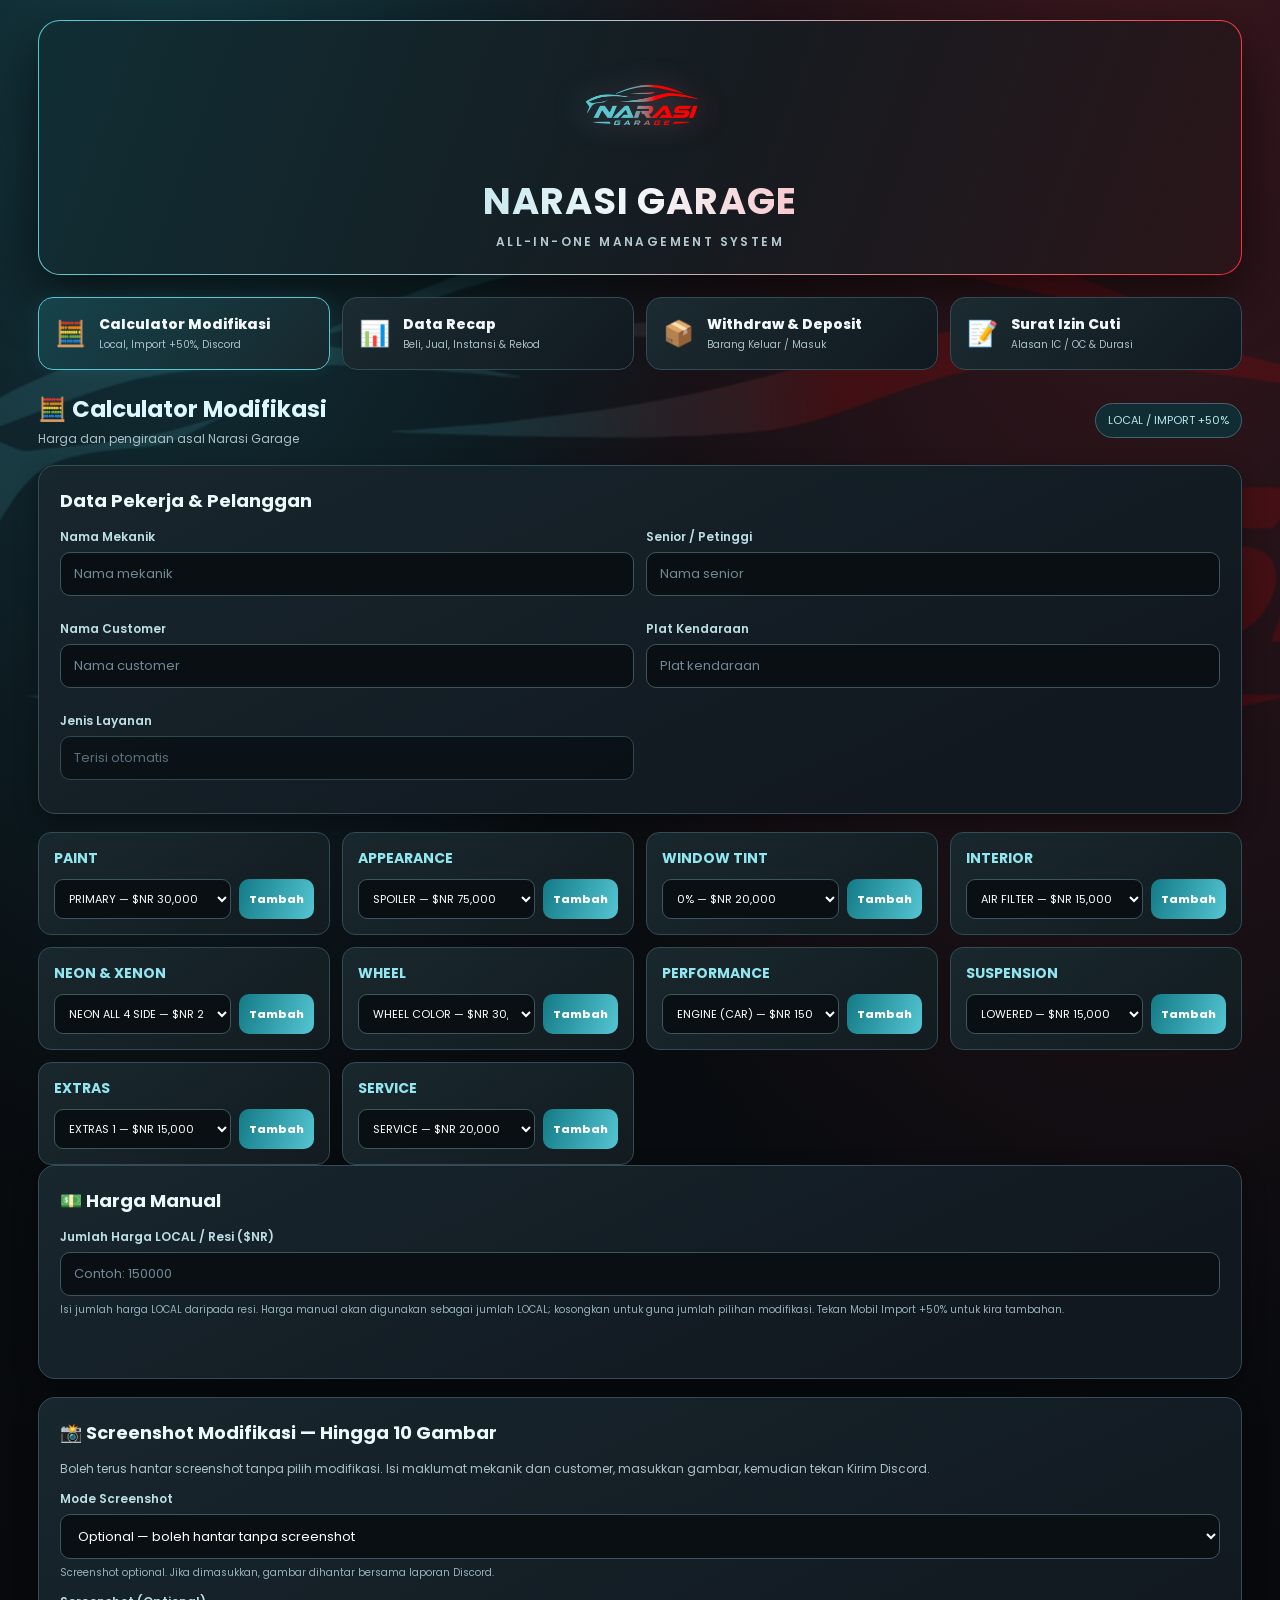
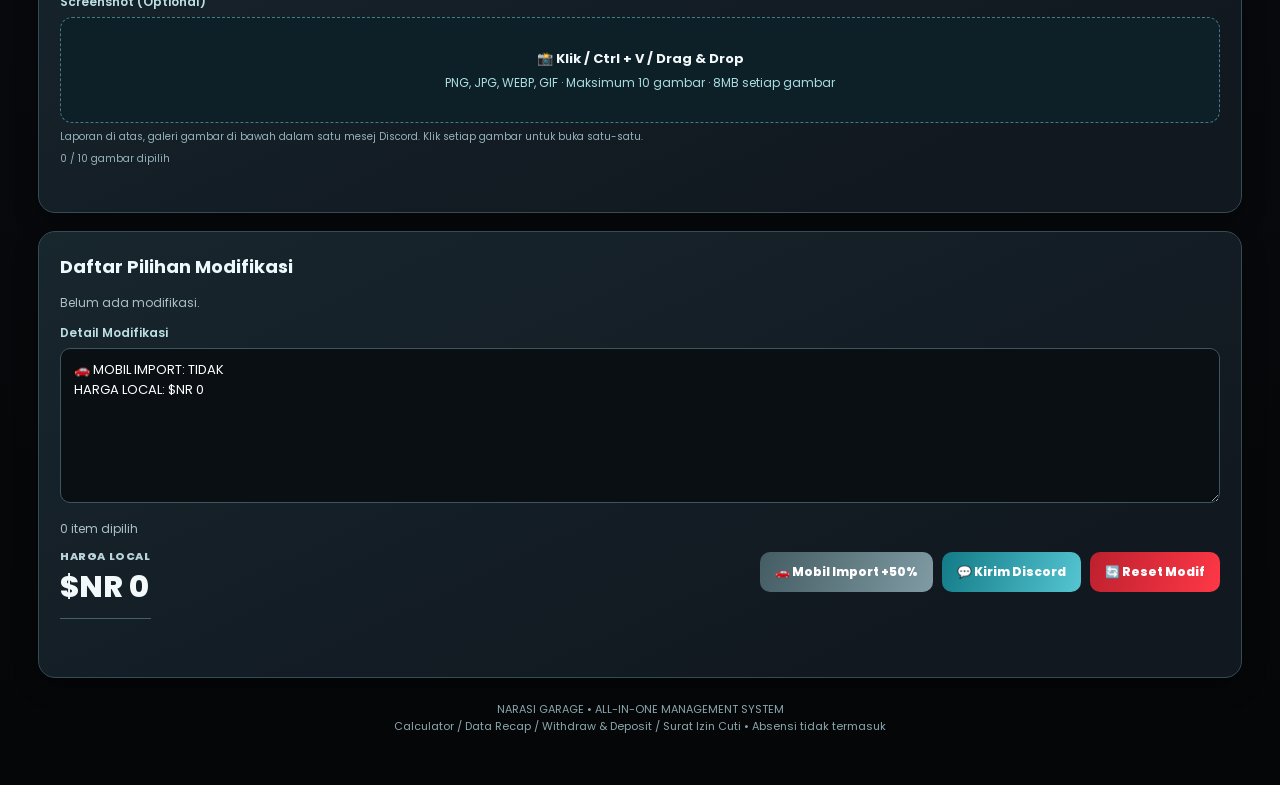
==== commit 89234b89: "Add Narasi Garage logo watermark to all-in-one background" ====
--- a/index.html
+++ b/index.html
@@ -1,6 +1,7 @@
 <!DOCTYPE html>
 <html lang="id"><head><meta charset="UTF-8"><meta name="viewport" content="width=device-width,initial-scale=1">
 <meta name="theme-color" content="#050608"><title>Narasi Garage | All-in-One Management</title>
+<link rel="icon" type="image/webp" sizes="1024x1024" href="assets/narasi-garage-favicon.webp?v=a1fa4c8b">
 <link href="https://fonts.googleapis.com/css2?family=Poppins:wght@400;500;600;700;800&display=swap" rel="stylesheet">
 <style>
 :root{color-scheme:dark;--bg:#050608;--panel:#121b20;--panel2:#17232a;--input:#090f13;--border:#334b53;--text:#f3f8fa;--muted:#acc0c7;--cyan:#55c6d2;--red:#ff2837;--silver:#bbc4c9;--green:#70dcc2}
@@ -33,6 +34,12 @@
 #leavePreview{min-height:260px;font-family:ui-monospace,SFMono-Regular,Consolas,monospace;font-size:13px;line-height:1.8;white-space:pre;overflow:auto}
 @media(max-width:1000px){.nav{grid-template-columns:repeat(2,minmax(0,1fr))}}
 @media(max-width:450px){.nav{grid-template-columns:1fr}}
+
+/* Narasi Garage background watermark */
+body{position:relative;isolation:isolate}
+body::after{content:"";position:fixed;inset:0;z-index:0;pointer-events:none;background:url("assets/narasi-garage-favicon.webp") center 45%/min(1700px,150vw) auto no-repeat;opacity:.14}
+.shell{z-index:1}
+@media(max-width:750px){body::after{background-size:115vw auto;opacity:.1}}
 </style></head><body>
 <main class="shell"><header class="hero"><img alt="Narasi Garage" id="brandLogo" src="[data-uri]"><h1>NARASI GARAGE</h1><p>ALL-IN-ONE MANAGEMENT SYSTEM</p></header>
 <nav class="nav" role="tablist" aria-label="Menu Sistem">
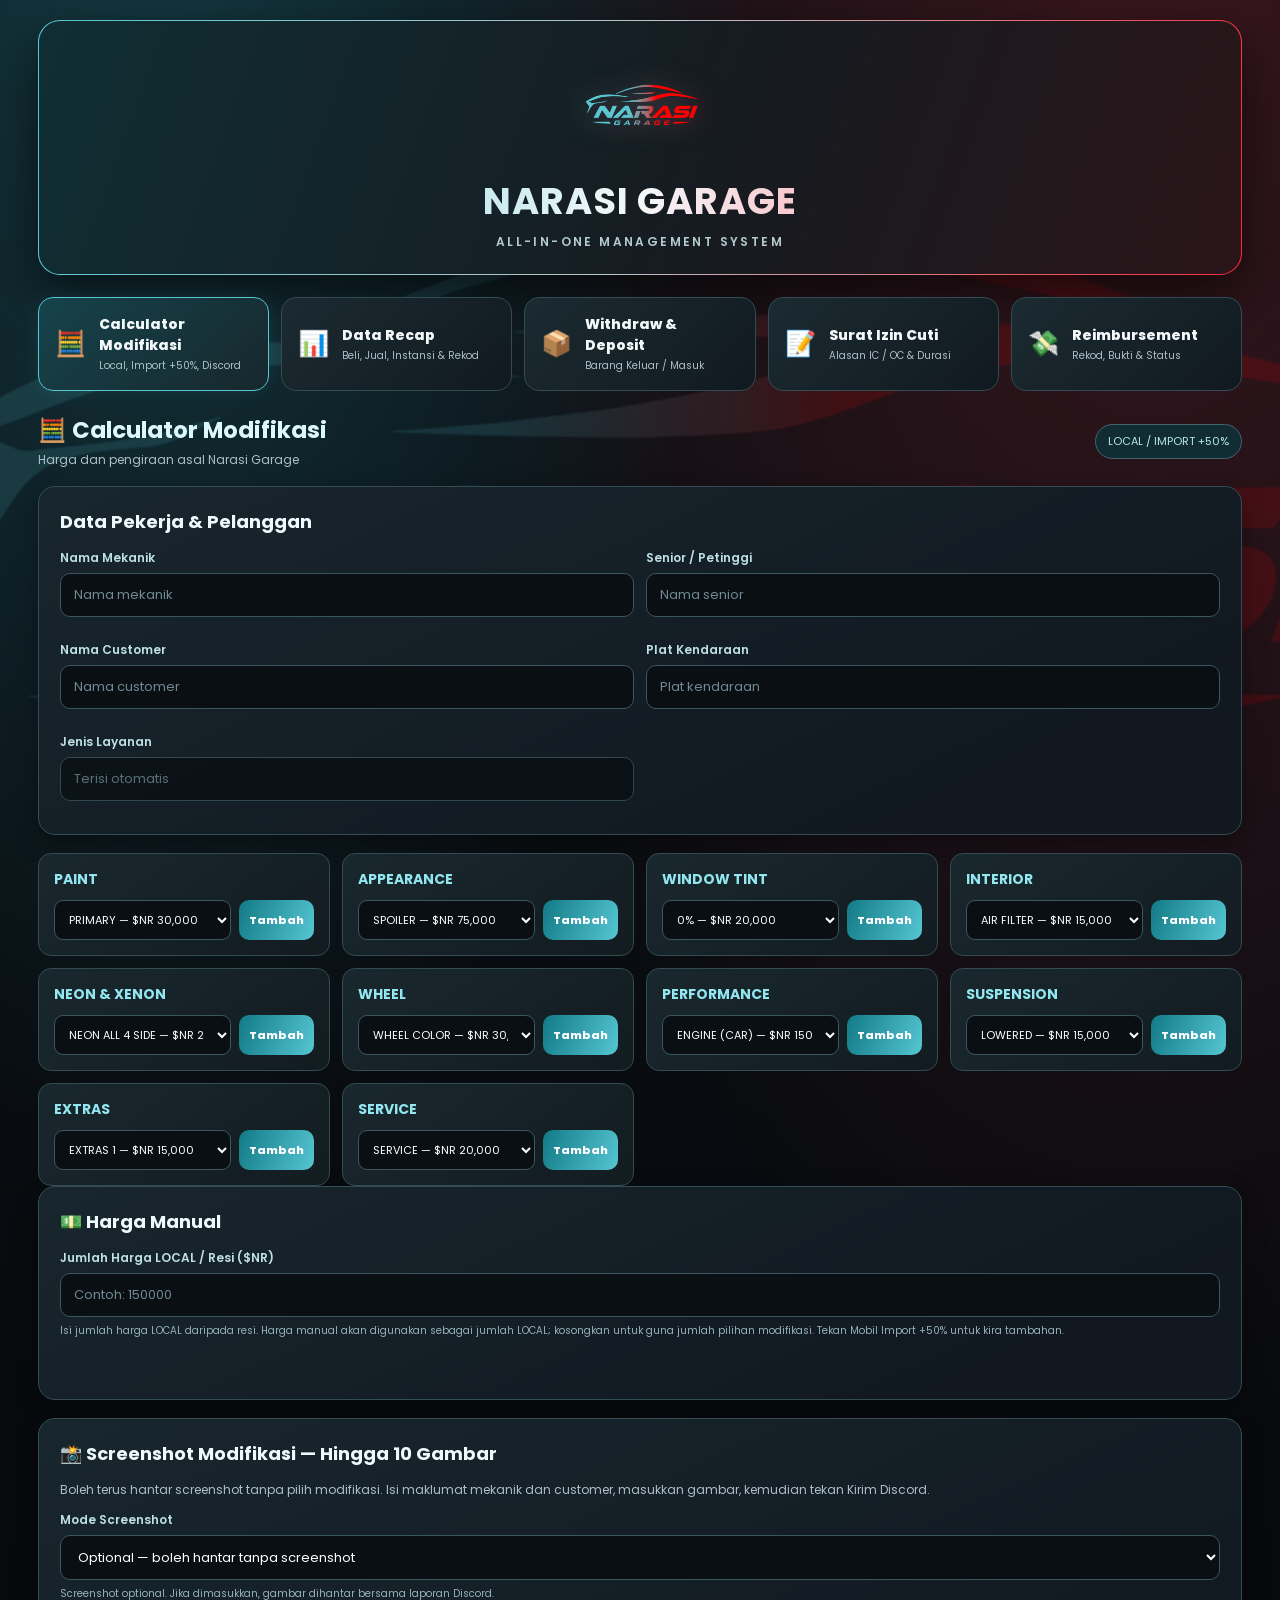
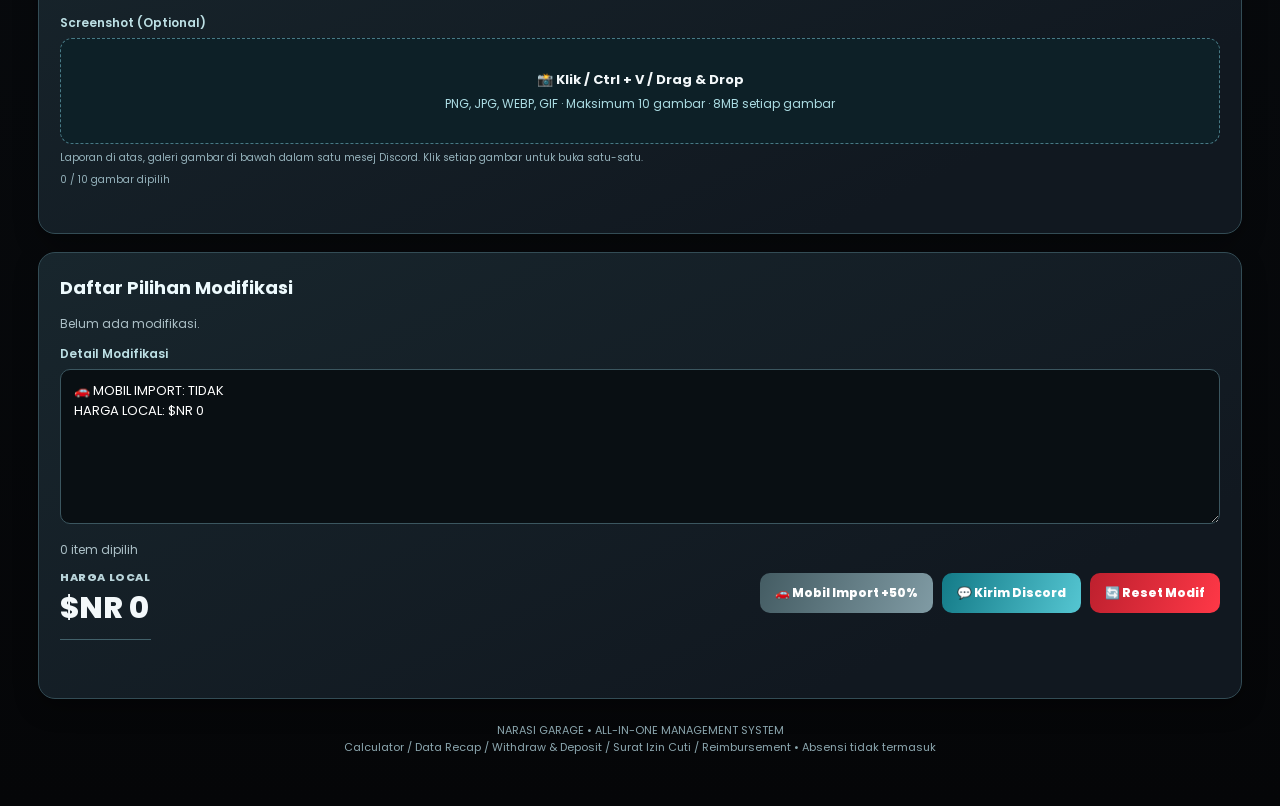
==== commit edfe04fb: "Add reimbursement menu with persistent IndexedDB records, screenshots and management" ====
--- a/index.html
+++ b/index.html
@@ -40,13 +40,15 @@
 body::after{content:"";position:fixed;inset:0;z-index:0;pointer-events:none;background:url("assets/narasi-garage-favicon.webp") center 45%/min(1700px,150vw) auto no-repeat;opacity:.14}
 .shell{z-index:1}
 @media(max-width:750px){body::after{background-size:115vw auto;opacity:.1}}
-</style></head><body>
+</style>
+<link rel="stylesheet" href="assets/reimbursement.css?v=20261103"></head><body>
 <main class="shell"><header class="hero"><img alt="Narasi Garage" id="brandLogo" src="[data-uri]"><h1>NARASI GARAGE</h1><p>ALL-IN-ONE MANAGEMENT SYSTEM</p></header>
 <nav class="nav" role="tablist" aria-label="Menu Sistem">
 <button class="tab-btn active" type="button" data-tab="calculator" role="tab" aria-selected="true"><span class="nav-icon">🧮</span><span><span class="nav-name">Calculator Modifikasi</span><span class="nav-desc">Local, Import +50%, Discord</span></span></button>
 <button class="tab-btn" type="button" data-tab="recap" role="tab" aria-selected="false"><span class="nav-icon">📊</span><span><span class="nav-name">Data Recap</span><span class="nav-desc">Beli, Jual, Instansi & Rekod</span></span></button>
 <button class="tab-btn red" type="button" data-tab="data" role="tab" aria-selected="false"><span class="nav-icon">📦</span><span><span class="nav-name">Withdraw & Deposit</span><span class="nav-desc">Barang Keluar / Masuk</span></span></button>
 <button class="tab-btn" id="tab-leave" type="button" data-tab="leave" role="tab" aria-controls="section-leave" aria-selected="false"><span class="nav-icon">📝</span><span><span class="nav-name">Surat Izin Cuti</span><span class="nav-desc">Alasan IC / OC & Durasi</span></span></button>
+<button class="tab-btn" id="tab-reimbursement" type="button" data-tab="reimbursement" role="tab" aria-controls="section-reimbursement" aria-selected="false"><span class="nav-icon">💸</span><span><span class="nav-name">Reimbursement</span><span class="nav-desc">Rekod, Bukti & Status</span></span></button>
 </nav>
 <section class="section active" id="section-calculator"><div class="section-head"><div><h2>🧮 Calculator Modifikasi</h2><p>Harga dan pengiraan asal Narasi Garage</p></div><span class="mini-pill">LOCAL / IMPORT +50%</span></div>
 <div class="panel"><h3>Data Pekerja & Pelanggan</h3><div class="fields"><div class="field"><label>Nama Mekanik</label><input id="modMechanic" placeholder="Nama mekanik"></div><div class="field"><label>Senior / Petinggi</label><input id="modSenior" placeholder="Nama senior"></div><div class="field"><label>Nama Customer</label><input id="modCustomer" placeholder="Nama customer"></div><div class="field"><label>Plat Kendaraan</label><input id="modPlate" placeholder="Plat kendaraan"></div><div class="field"><label>Jenis Layanan</label><input id="modService" readonly placeholder="Terisi otomatis"></div></div></div>
@@ -72,7 +74,59 @@
 <div id="leaveStatus" class="status" role="status" aria-live="polite"></div></form>
 <div class="panel"><h3>Pratinjau Surat</h3><div class="field"><label for="leavePreview">FORMAT SURAT IZIN CUTI</label><textarea id="leavePreview" readonly spellcheck="false"></textarea></div><p>Kirim Discord mengirim surat ke channel izin cuti. Salin Surat hanya menyalin teks.</p></div>
 </div></section>
-<footer class="foot">NARASI GARAGE • ALL-IN-ONE MANAGEMENT SYSTEM<br>Calculator / Data Recap / Withdraw & Deposit / Surat Izin Cuti • Absensi tidak termasuk</footer></main>
+<section class="section" id="section-reimbursement" role="tabpanel" aria-labelledby="tab-reimbursement">
+<div class="section-head"><div><h2>💸 Reimbursement</h2><p>Kelola penggantian biaya bengkel, bukti screenshot, dan status.</p></div><span class="mini-pill">PENGGANTIAN BIAYA</span></div>
+<div class="rmb-storage-note">Rekod dan bukti disimpan di database browser ini dan tetap ada setelah refresh. Gunakan browser dan perangkat yang sama. Data belum dibagikan antarperangkat; jangan hapus data situs jika ingin menyimpan rekod.</div>
+<form class="panel" id="rmbForm" novalidate>
+<div class="rmb-form-heading"><h3 id="rmbFormTitle">Tambah Reimbursement</h3><span class="mini-pill" id="rmbEditingId" hidden></span></div>
+<p>Isi minimal satu nama di bawah ini. Ketiga nama dapat diisi sekaligus; kolom yang tidak berkaitan boleh dikosongkan.</p>
+<div class="rmb-names">
+<div class="field"><label for="rmbWorker">Nama Pekerja</label><input id="rmbWorker" name="workerName" type="text" maxlength="150" placeholder="Isi nama pekerja" aria-describedby="rmbNameHint"></div>
+<div class="field"><label for="rmbAgency">Nama Instansi</label><input id="rmbAgency" name="agencyName" type="text" maxlength="150" placeholder="Isi nama instansi" aria-describedby="rmbNameHint"></div>
+<div class="field"><label for="rmbCustomer">Nama Customer</label><input id="rmbCustomer" name="customerName" type="text" maxlength="150" placeholder="Isi nama customer" aria-describedby="rmbNameHint"></div>
+</div><div class="hint" id="rmbNameHint">Minimal satu dari tiga nama wajib diisi.</div>
+<div class="rmb-form-grid" style="margin-top:18px">
+<div>
+<div class="field"><label for="rmbAmount">Jumlah Reimbursement ($NR) *</label><input id="rmbAmount" name="amount" type="number" min="1" max="999999999999" step="1" inputmode="numeric" required placeholder="Contoh: 250000" aria-describedby="rmbAmountPreview"><div class="rmb-amount-preview" id="rmbAmountPreview" aria-live="polite">$NR0</div></div>
+<div class="fields">
+<div class="field"><label for="rmbDate">Tanggal Reimbursement (WIB) *</label><input id="rmbDate" name="date" type="date" required></div>
+<div class="field"><label for="rmbRecordStatus">Status *</label><select id="rmbRecordStatus" name="status" required><option value="Pending">Pending</option><option value="Approved">Approved</option><option value="Rejected">Rejected</option></select></div>
+</div>
+<div class="field"><label for="rmbNote">Keterangan</label><textarea id="rmbNote" name="note" maxlength="2000" placeholder="Sebab atau tujuan reimbursement"></textarea></div>
+</div>
+<div><div class="field"><label id="rmbEvidenceLabel">Bukti Screenshot (Opsional)</label>
+<div class="rmb-upload" id="rmbUpload" tabindex="0" role="group" aria-labelledby="rmbEvidenceLabel" aria-describedby="rmbPasteHelp">
+<strong>📸 Klik di sini, lalu Ctrl + V</strong><p id="rmbPasteHelp">Tekan Win + Shift + S, pilih area screenshot, klik kotak ini lalu Ctrl + V. Bisa juga upload atau drag &amp; drop gambar.</p>
+<button class="btn ghost sm" type="button" id="rmbChooseFile">Pilih Gambar / Ganti Bukti</button><span class="hint">PNG, JPG, JPEG · 1 gambar · Maksimal 8MB</span>
+</div>
+<input id="rmbFile" type="file" accept="image/png,image/jpeg,.png,.jpg,.jpeg" hidden>
+<button type="button" class="rmb-photo-button" id="rmbPhotoPreview" hidden aria-label="Lihat bukti screenshot ukuran penuh"><img id="rmbPhoto" alt="Preview bukti reimbursement"><span>Klik untuk melihat ukuran penuh</span></button>
+<div class="rmb-evidence-footer"><span class="hint" id="rmbPhotoName"></span><button class="btn red sm" type="button" id="rmbRemovePhoto" hidden>Hapus Bukti</button></div>
+</div></div>
+</div>
+<div class="actions rmb-form-actions"><button class="btn" type="submit" id="rmbSave" disabled>💾 SIMPAN REIMBURSEMENT</button><button class="btn silver" id="rmbReset" type="button">Batal Edit / Reset</button></div><div class="status" id="rmbStatus" role="status" aria-live="polite"></div>
+</form>
+<div class="rmb-stats" aria-label="Ringkasan reimbursement">
+<div class="stat"><span>Total Keseluruhan</span><b id="rmbTotal">$NR0</b></div>
+<div class="stat"><span>Pending</span><b id="rmbTotalPending">$NR0</b></div>
+<div class="stat"><span>Approved</span><b id="rmbTotalApproved">$NR0</b></div>
+<div class="stat"><span>Rejected</span><b id="rmbTotalRejected">$NR0</b></div>
+</div>
+<div class="panel"><h3>📋 Daftar Reimbursement</h3>
+<div class="rmb-filters">
+<div class="field"><label for="rmbSearch">Cari Nama</label><input id="rmbSearch" type="search" placeholder="Pekerja, instansi, atau customer"></div>
+<div class="field"><label for="rmbFilterStatus">Filter Status</label><select id="rmbFilterStatus"><option value="">Semua Status</option><option>Pending</option><option>Approved</option><option>Rejected</option></select></div>
+<div class="field"><label for="rmbFrom">Dari Tanggal</label><input id="rmbFrom" type="date"></div>
+<div class="field"><label for="rmbTo">Sampai Tanggal</label><input id="rmbTo" type="date"></div>
+</div>
+<div class="status error" id="rmbFilterError" role="status"></div>
+<div class="rmb-filter-actions"><span class="sub" id="rmbResultSummary" aria-live="polite">Memuat rekod...</span><button class="btn ghost sm" id="rmbClearFilters" type="button">Reset Filter</button></div>
+<div class="rmb-table-wrap" tabindex="0" role="region" aria-label="Tabel reimbursement; geser untuk melihat semua kolom">
+<table class="rmb-table"><caption>Nama pekerja, instansi, dan customer ditampilkan dalam tiga kolom terpisah.</caption><thead><tr><th scope="col">ID</th><th scope="col">Tanggal</th><th scope="col">Nama Pekerja</th><th scope="col">Nama Instansi</th><th scope="col">Nama Customer</th><th scope="col">Jumlah</th><th scope="col">Bukti</th><th scope="col">Status</th><th scope="col">Tindakan</th></tr></thead><tbody id="rmbTableBody"><tr><td colspan="9" class="rmb-empty">Memuat database...</td></tr></tbody></table>
+</div></div>
+</section>
+<dialog id="rmbViewer" aria-labelledby="rmbViewerTitle"><div class="rmb-viewer-heading"><h3 id="rmbViewerTitle">Bukti Reimbursement</h3><button class="btn silver sm" type="button" id="rmbViewerClose">Tutup</button></div><img id="rmbViewerImage" alt="Bukti reimbursement ukuran penuh"><a class="btn ghost" id="rmbViewerLink" target="_blank" rel="noopener">Buka / Download Ukuran Penuh</a></dialog>
+<footer class="foot">NARASI GARAGE • ALL-IN-ONE MANAGEMENT SYSTEM<br>Calculator / Data Recap / Withdraw & Deposit / Surat Izin Cuti / Reimbursement • Absensi tidak termasuk</footer></main>
 <script>
 'use strict';
 const MOD_DATA={"PAINT":{"PRIMARY":30000,"SECONDARY":30000,"PEARLESCENT":30000,"INTERIOR":15000,"CHAMELEON":30000,"DASHBOARD":15000},"APPEARANCE":{"SPOILER":75000,"FRONT BUMPER":50000,"REAR BUMPER":35000,"ROOF":25000,"SIDE SKIRT":30000,"EXHAUST":25000,"FRAME (ROLLCAGE)":20000,"GRILL":20000,"HOOD":30000,"LEFT FENDER":15000,"RIGHT FENDER":15000,"ENGINE BLOCK":20000,"LIVERY":15000,"TRIM":15000,"STRUTS":15000,"FRONT VANITY PLATES":15000,"LICENSE PLATE HOLDER":15000,"LICENSE PLATE":15000,"PLAQUE":15000,"SPEAKERS":15000,"TRUNK":15000,"WINGS":30000,"FUEL TANK":15000,"AERIALS":15000,"ARCH COVERS":15000,"HORNS":15000,"HYDRAULICS":15000},"WINDOW TINT":{"0%":20000,"10%":20000,"50%":20000,"60%":20000,"80%":20000,"100%":20000,"WINDOW (UMUM)":20000},"INTERIOR":{"AIR FILTER":15000,"INTERIOR":15000,"ORNAMENTS":15000,"DASHBOARD":15000,"DIAL":15000,"SHIFTING LEAVERS":15000,"DOOR SPEAKER":13000,"SEATS":15000,"STEERING WHEELS":15000,"VEHICLE EXTRAS":20000},"NEON & XENON":{"NEON ALL 4 SIDE":25000,"NEON COLOR":15000,"XENON INSTALLATION":25000,"XENON COLOR":15000},"WHEEL":{"WHEEL COLOR":30000,"TIRE SMOKE COLOR":30000,"WHEEL TYPES":50000,"TIRE ENHANCEMENTS":25000,"TIRE DESIGN":15000,"CAMBER (STANCER)":50000,"SPACERS (STANCER)":30000},"PERFORMANCE":{"ENGINE (CAR)":150000,"ENGINE (BIKE)":120000,"BRAKES":100000,"TRANSMISSION":140000,"ARMOUR":150000,"TURBO":110000,"NITROUS":200000,"AIR FILTER (NOS UNLIMITED)":250000,"REFILL NOS":25000},"SUSPENSION":{"LOWERED":15000,"STREET":20000,"SPORTS":35000,"COMPETITION":60000},"EXTRAS":{"EXTRAS 1":15000,"EXTRAS 2":15000,"EXTRAS 3":15000,"EXTRAS 4":15000,"EXTRAS 5":15000,"EXTRAS 6":15000,"EXTRAS 7":15000,"EXTRAS 8":15000,"EXTRAS 9":15000,"EXTRAS 10":15000},"SERVICE":{"SERVICE":20000,"CUCI":5000}};
@@ -351,4 +405,5 @@
 renderLeaveLetter();
 })();
 </script>
+<script type="module" src="assets/reimbursement.js?v=20261103"></script>
 </body></html>
--- a/assets/reimbursement.css
+++ b/assets/reimbursement.css
@@ -0,0 +1,46 @@
+#section-reimbursement .rmb-storage-note{border:1px solid #3c626c;border-radius:12px;background:#10272e;padding:12px 15px;color:#bddce2;font-size:12px;line-height:1.7;margin-bottom:18px}
+#section-reimbursement .rmb-form-heading{display:flex;align-items:center;justify-content:space-between;gap:12px;margin-bottom:16px}
+#section-reimbursement .rmb-form-heading h3{margin:0}
+#section-reimbursement .rmb-names{display:grid;grid-template-columns:repeat(3,minmax(0,1fr));gap:14px}
+#section-reimbursement .rmb-form-grid{display:grid;grid-template-columns:1fr 1fr;gap:18px;align-items:start}
+#section-reimbursement .rmb-upload{border:1px dashed #4e8793;background:#0b2027;border-radius:12px;padding:20px;min-height:174px;display:flex;align-items:center;justify-content:center;flex-direction:column;gap:10px;text-align:center;outline:none;cursor:text}
+#section-reimbursement .rmb-upload strong{font-size:15px;color:#d7f7fc}
+#section-reimbursement .rmb-upload p{margin:0;max-width:420px;font-size:12px;line-height:1.8}
+#section-reimbursement .rmb-upload:focus,#section-reimbursement .rmb-upload:focus-within,#section-reimbursement .rmb-upload.drag{border-color:#71e5ef;box-shadow:0 0 0 3px #55c6d22b;background:#14313a}
+#section-reimbursement .rmb-photo-button{display:block;width:100%;background:#071319;border:1px solid #365c67;border-radius:12px;padding:12px;cursor:zoom-in;margin-top:12px;color:#bde6ec;font:inherit;font-size:12px}
+#section-reimbursement .rmb-photo-button img{display:block;width:100%;height:200px;object-fit:contain;margin-bottom:8px}
+#section-reimbursement [hidden],#rmbViewer [hidden]{display:none!important}
+#section-reimbursement .rmb-evidence-footer{display:flex;gap:12px;align-items:center;justify-content:space-between;margin-top:10px}
+#section-reimbursement #rmbPhotoName{overflow-wrap:anywhere;min-width:0}
+#section-reimbursement .rmb-amount-preview{font-size:18px;font-weight:800;color:var(--green);margin-top:6px;overflow-wrap:anywhere}
+#section-reimbursement .rmb-form-actions{border-top:1px solid #334c55;padding-top:18px;margin-top:16px}
+#section-reimbursement .rmb-stats{display:grid;grid-template-columns:repeat(4,minmax(0,1fr));gap:12px;margin-bottom:18px}
+#section-reimbursement .rmb-stats .stat{min-width:0}
+#section-reimbursement .rmb-stats b{font-size:19px;overflow-wrap:anywhere}
+#section-reimbursement .rmb-filters{display:grid;grid-template-columns:minmax(180px,2fr) repeat(3,minmax(130px,1fr));gap:12px}
+#section-reimbursement .rmb-filter-actions{display:flex;justify-content:space-between;align-items:center;flex-wrap:wrap;gap:12px;margin:6px 0 16px}
+#section-reimbursement .rmb-table-wrap{overflow:auto;border:1px solid #34515c;border-radius:12px;max-width:100%}
+#section-reimbursement .rmb-table-wrap:focus{outline:2px solid var(--cyan);outline-offset:3px}
+#section-reimbursement .rmb-table{width:100%;min-width:1080px;border-collapse:collapse;text-align:left;font-size:12px}
+#section-reimbursement .rmb-table caption{text-align:left;padding:12px 14px;background:#0c1b21;color:#bcd9df;font-size:12px}
+#section-reimbursement .rmb-table th{background:#102d35;padding:13px 12px;color:#a1e8f1;white-space:nowrap}
+#section-reimbursement .rmb-table td{padding:14px 12px;border-top:1px solid #2d4852;vertical-align:top;overflow-wrap:anywhere;max-width:190px}
+#section-reimbursement .rmb-table tbody tr:nth-child(even){background:#0c1b213b}
+#section-reimbursement .rmb-table tbody tr:hover{background:#19374066}
+#section-reimbursement .rmb-amount-cell{font-weight:800;white-space:nowrap;color:#c3f1f4}
+#section-reimbursement .rmb-row-actions{display:flex;gap:6px;flex-wrap:nowrap}
+#section-reimbursement .rmb-empty{text-align:center;padding:35px 18px;color:var(--muted)}
+#section-reimbursement .rmb-badge{display:inline-block;padding:4px 9px;border-radius:7px;font-size:11px;font-weight:800;border:1px solid transparent}
+#section-reimbursement .rmb-badge.pending{background:#3a2c12;color:#ffe1a2;border-color:#705a2f}
+#section-reimbursement .rmb-badge.approved{background:#123a31;color:#9af3d8;border-color:#316e5b}
+#section-reimbursement .rmb-badge.rejected{background:#3b1922;color:#ffb4c0;border-color:#7f3948}
+#rmbViewer{background:#101e25;color:#edfafd;border:1px solid #4a7683;border-radius:16px;width:min(1100px,96vw);max-height:94vh;padding:20px}
+#rmbViewer::backdrop{background:#000c}
+#rmbViewer .rmb-viewer-heading{display:flex;justify-content:space-between;align-items:center;gap:12px;margin-bottom:16px}
+#rmbViewer h3{margin:0;font-size:18px}
+#rmbViewerImage{display:block;width:100%;max-height:70vh;object-fit:contain;background:#050d11;border-radius:10px;margin-bottom:16px}
+.nav{grid-template-columns:repeat(5,minmax(0,1fr))}
+@media(max-width:1100px){.nav{grid-template-columns:repeat(3,minmax(0,1fr))}#section-reimbursement .rmb-filters{grid-template-columns:repeat(2,minmax(0,1fr))}}
+@media(max-width:850px){#section-reimbursement .rmb-form-grid{grid-template-columns:1fr}#section-reimbursement .rmb-names{grid-template-columns:1fr}#section-reimbursement .rmb-stats{grid-template-columns:repeat(2,minmax(0,1fr))}}
+@media(max-width:750px){.nav{grid-template-columns:repeat(2,minmax(0,1fr))}}
+@media(max-width:450px){.nav{grid-template-columns:1fr}#section-reimbursement .rmb-filters{grid-template-columns:1fr}#section-reimbursement .rmb-stats b{font-size:15px}#section-reimbursement .rmb-evidence-footer{align-items:flex-start;flex-direction:column}}
